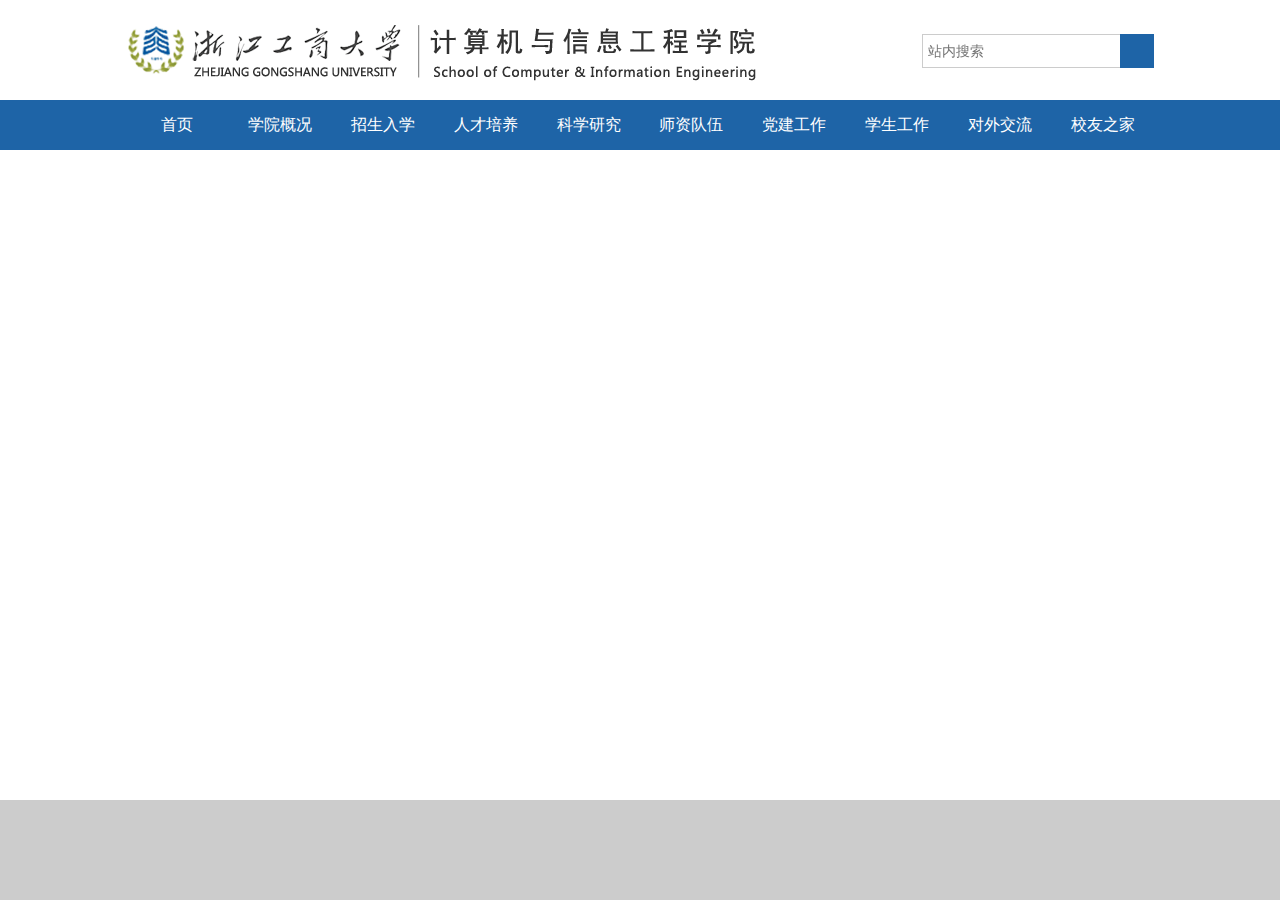
==== index.html @ 87fc8cca "first push" ====
<!DOCTYPE html>
<html lang="en">
<head>
	<meta charset="UTF-8">
	<link href="css/common.css" rel="stylesheet" />
	<link href="css/main.css" rel="stylesheet" />
	<title>主页</title>
</head>
<body>
	<div class="container">
		<div class="header">
			<div class="h-list ct">
				<div class="h-logo"><img src="img/Logo.png" /></div>
				<div class="h-search">
					<form>
						<input type="text" class="h-s-text" placeholder="站内搜索"/>
						<button class="h-s-submit"></button>
					</form>
				</div>
			</div>
		</div>
		<div class="nav">
			<div class="n-list ct">
				<ul class="n-l-wrap">
					<li class="n-l-item">
						<a href="#" class="n-li-n">首页</a>
						<div class="n-li-b"></div>
					</li>
					<li class="n-l-item">
						<a href="#" class="n-li-n">学院概况</a>
						<div class="n-li-b">
							<ul>
								<li class="n-li-b-item"><a href="#" class="n-li-n">学院简介</a></li>
								<li class="n-li-b-item"><a href="#" class="n-li-n">机构设置</a></li>
								<li class="n-li-b-item"><a href="#" class="n-li-n">杰出人才</a></li>
								<li class="n-li-b-item"><a href="#" class="n-li-n">现任领导</a></li>
								<li class="n-li-b-item"><a href="#" class="n-li-n">历史沿革</a></li>
								<li class="n-li-b-item"><a href="#" class="n-li-n">历任领导</a></li>
							</ul>
						</div>
					</li>
					<li class="n-l-item">
						<a href="#" class="n-li-n">招生入学</a>
						<div class="n-li-b">
							<ul>
								<li class="n-li-b-item"><a href="#" class="n-li-n">本科生招生</a></li>
								<li class="n-li-b-item"><a href="#" class="n-li-n">研究生招生</a></li>
								<li class="n-li-b-item"><a href="#" class="n-li-n">留学生招生</a></li>
								<li class="n-li-b-item"><a href="#" class="n-li-n">新生指南</a></li>
							</ul>
						</div>
					</li>
					<li class="n-l-item">
						<a href="#" class="n-li-n">人才培养</a>
						<div class="n-li-b">
							<ul>
								<li class="n-li-b-item"><a href="#" class="n-li-n">本科教学</a></li>
								<li class="n-li-b-item"><a href="#" class="n-li-n">研究生教学</a></li>
								<li class="n-li-b-item"><a href="#" class="n-li-n">留学生教学</a></li>
								<li class="n-li-b-item"><a href="#" class="n-li-n">实验教学中心</a></li>
							</ul>
						</div>
					</li>
					<li class="n-l-item">
						<a href="#" class="n-li-n">科学研究</a>
						<div class="n-li-b">
							<ul>
								<li class="n-li-b-item"><a href="#" class="n-li-n">科研概况</a></li>
								<li class="n-li-b-item"><a href="#" class="n-li-n">科研动态</a></li>
								<li class="n-li-b-item"><a href="#" class="n-li-n">科研团队</a></li>
								<li class="n-li-b-item"><a href="#" class="n-li-n">平台建设</a></li>
								<li class="n-li-b-item"><a href="#" class="n-li-n">学位点及导师</a></li>
							</ul>
						</div>
					</li>
					<li class="n-l-item">
						<a href="#" class="n-li-n">师资队伍</a>
						<div class="n-li-b">
							<ul>
								<li class="n-li-b-item"><a href="#" class="n-li-n">全体教师</a></li>
								<li class="n-li-b-item"><a href="#" class="n-li-n">高层次人才</a></li>
								<li class="n-li-b-item"><a href="#" class="n-li-n">特聘教授</a></li>
								<li class="n-li-b-item"><a href="#" class="n-li-n">教授名录</a></li>
								<li class="n-li-b-item"><a href="#" class="n-li-n">学术委员会</a></li>
							</ul>
						</div>
					</li>
					<li class="n-l-item">
						<a href="#" class="n-li-n">党建工作</a>
						<div class="n-li-b"></div>
					</li>
					<li class="n-l-item">
						<a href="#" class="n-li-n">学生工作</a>
						<div class="n-li-b">
							<ul>
								<li class="n-li-b-item"><a href="#" class="n-li-n">通知公示</a></li>
								<li class="n-li-b-item"><a href="#" class="n-li-n">新闻动态</a></li>
								<li class="n-li-b-item"><a href="#" class="n-li-n">社团与组织</a></li>
								<li class="n-li-b-item"><a href="#" class="n-li-n">学术科技</a></li>
								<li class="n-li-b-item"><a href="#" class="n-li-n">学子风采</a></li>
							</ul>
						</div>
					</li>
					<li class="n-l-item">
						<a href="#" class="n-li-n">对外交流</a>
						<div class="n-li-b">
							<ul>
								<li class="n-li-b-item"><a href="#" class="n-li-n">合作交流</a></li>
								<li class="n-li-b-item"><a href="#" class="n-li-n">国际合作项目</a></li>
							</ul>
						</div>
					</li>
					<li class="n-l-item">
						<a href="#" class="n-li-n">校友之家</a>
						<div class="n-li-b">
							<ul>
								<li class="n-li-b-item"><a href="#" class="n-li-n">校友活动信息</a></li>
								<li class="n-li-b-item"><a href="#" class="n-li-n">校友风采</a></li>
							</ul>
						</div>
					</li>
				</ul>
			</div>
		</div>
		<!-- START -->
		<div class="ct main">
			<!-- 这里写 -->
		</div><!-- END -->

		<div class="footer">
			<div class="f-list ct"></div>
		</div>
	</div>
</body>
</html>
---- css/common.css ----
/* reset */
html,body {width: 100%;height: 100%;margin: 0;padding: 0;}
a {text-decoration: none;}
ul {margin: 0;padding: 0;}
li {list-style: none;}
input, textarea, a {outline:none;}
body,textarea,select,input,pre{font-family:arial,microsoft yahei,helvetica,sans-serif;font-size:16px;color:#555;}
div {margin:0;padding:0}

/* header && footer */
.container {
	width: 100%;
	min-height: 100%;
	position: relative;
}
.ct {
	width: 1028px;
	margin: 0 auto;
}
.header {
	width: 100%;
	position: fixed;
	top: 0;
	left: 0;
}
.nav {
	width: 100%;
	position: fixed;
	top: 100px;
	left: 0;
	background: #1e64a7;
	color: #fff;
}
.footer {
	width: 100%;
	height: 100px;
	position: absolute;
	bottom: 0;
	background-color: #ccc;
}

/* header */
.h-list {
	height: 100px;
	position: relative;
}
.h-logo img{
	height: 70px;
	margin-top: 15px;
}
.h-search {
	width: 232px;
	display: inline-block;
	position: absolute;
	right: 0;
	top: 34px;
}
.h-s-text {
	width: 190px;
	height: 32px;
	line-height: 32px;
	font-size: 14px;
	margin: 0;
	padding: 0 5px;
	border: 1px solid #ccc;
	background: transparent;
}
.h-s-submit {
	width: 34px;
	height: 34px;
	border: none;
	background-color: #1e64a7;
	position: absolute;
	right: 0;
	top: 0px;
	*margin-top: 1px;
	cursor: pointer;
}


/* nav */
.n-l-wrap {
	width: 100%;
	display: -webkit-flex;
	display: flex;
}
.n-l-item {
	float: left;
	width: 9.9%;/*for IE9-*/
	height: 50px;
	line-height: 50px;
	text-align: center;
	-webkit-flex: 1;
	flex: 1;
	cursor: pointer;
	position: relative;
}
.n-li-n {
	display: block;
	color: #fff;
}
.n-li-n:hover {
	background: #093d6f;
}
.n-l-item:hover .n-li-b {
	display: block;
}
.n-li-b {
	position: absolute;
	left: 0;
	width: 100%;
	display: none;
}
.n-li-b-item {
	background: #1e64a7;
}

/* footer */
---- css/main.css ----
/* index css */
.main {
	height: 300px;
}
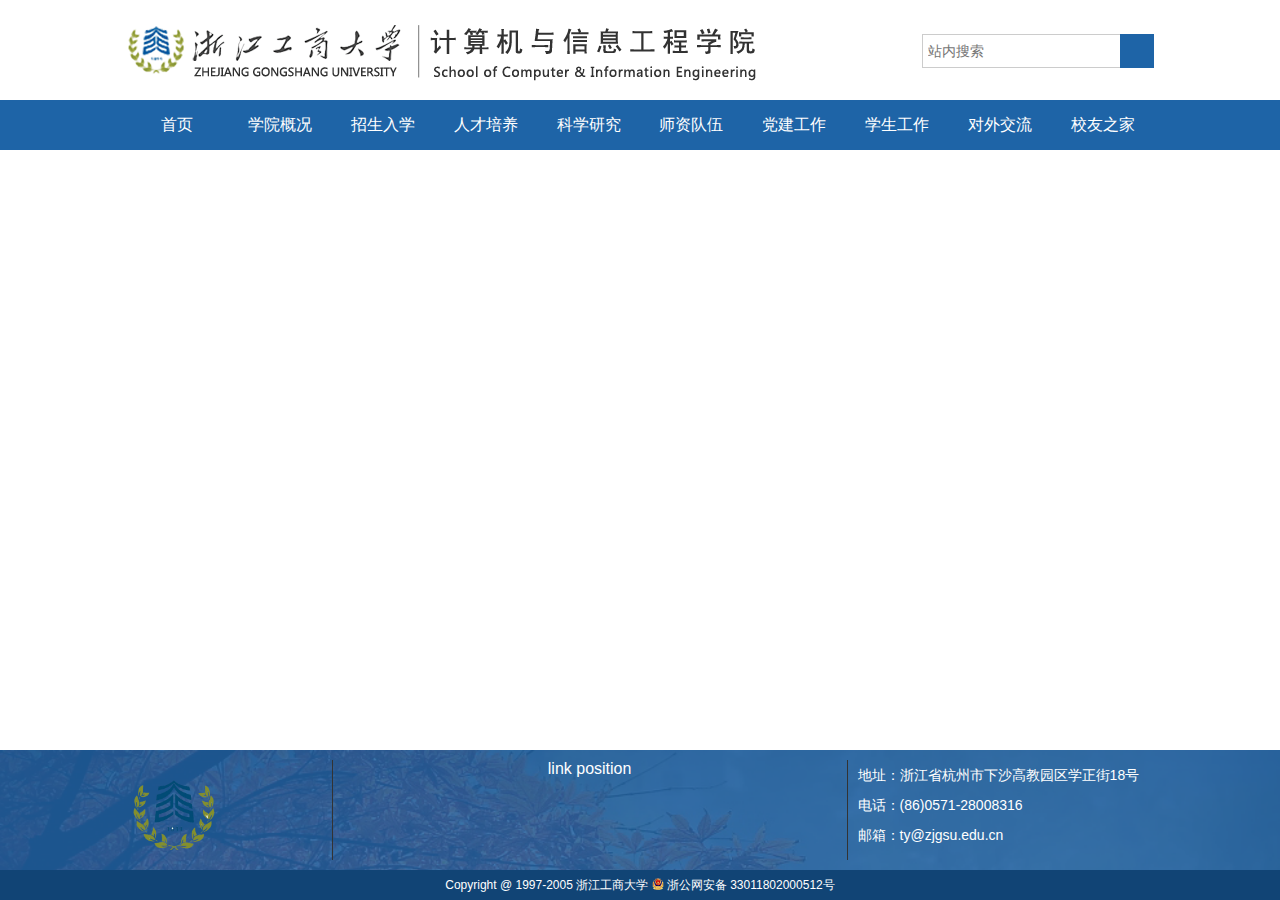
==== commit b11b977d: "page.html" ====
--- a/index.html
+++ b/index.html
@@ -128,8 +128,19 @@
 		</div><!-- END -->
 
 		<div class="footer">
-			<div class="f-list ct"></div>
+			<div class="f-list ct">
+				<div class="f-l-1"><img src="img/icons/f_logo.png" /></div>
+				<div class="f-l-2">link position</div>
+				<div class="f-l-3">
+					<p>地址：浙江省杭州市下沙高教园区学正街18号</p>
+					<p>电话：(86)0571-28008316</p>
+					<p>邮箱：ty@zjgsu.edu.cn</p>
+				</div>
+			</div>
+			<div class="f-banner">
+				<span>Copyright @ 1997-2005 浙江工商大学 <img src="img/icons/c.png"/> 浙公网安备 33011802000512号</span>
+			</div>
 		</div>
 	</div>
 </body>
-</html>+</html>
--- a/css/common.css
+++ b/css/common.css
@@ -20,12 +20,15 @@
 .header {
 	width: 100%;
 	position: fixed;
+	z-index: 99;
 	top: 0;
 	left: 0;
+	background-color: #fff;
 }
 .nav {
 	width: 100%;
 	position: fixed;
+	z-index: 99;
 	top: 100px;
 	left: 0;
 	background: #1e64a7;
@@ -33,10 +36,16 @@
 }
 .footer {
 	width: 100%;
-	height: 100px;
+	height: 150px;
 	position: absolute;
 	bottom: 0;
-	background-color: #ccc;
+	background-repeat: no-repeat;
+	background-size: cover;
+	background-color: #1e64a7;
+	color: #fff;
+}
+:root .footer {
+	background-image: url(../img/f_bg.png);
 }
 
 /* header */
@@ -116,7 +125,52 @@
 }
 
 /* footer */
+.f-banner {
+	width: 100%;
+	line-height: 30px;
+	position: absolute;
+	bottom: 0;
+	background: #114475;
+	text-align: center;
+	font-size: 12px;
+}
+.f-banner img {
+	height: 12px;
+	vertical-align: text-top;
+}
+.f-list {
+	height: 100px;
+	padding: 10px 0;
+}
+.f-l-1 {
+	width: 20%;
+	height: 100%;
+	float: left;
+	// text-align: center;
+	border-right: 1px solid #333;
+}
+.f-l-1 img{
+	height: 100px;
+}
+.f-l-2 {
+	width: 50%;
+	height: 100%;
+	float: left;
+	text-align: center;
+	border-right: 1px solid #333;
+}
+.f-l-3 {
+	height: 100%;
+	overflow: auto;
+	text-align: left;
+	padding: 0 10px;
+}
+.f-l-3 p {
+	margin: 0;
+	padding: 0;
+	font-size: 14px;
+	line-height: 30px;
+}
 
 
 
-
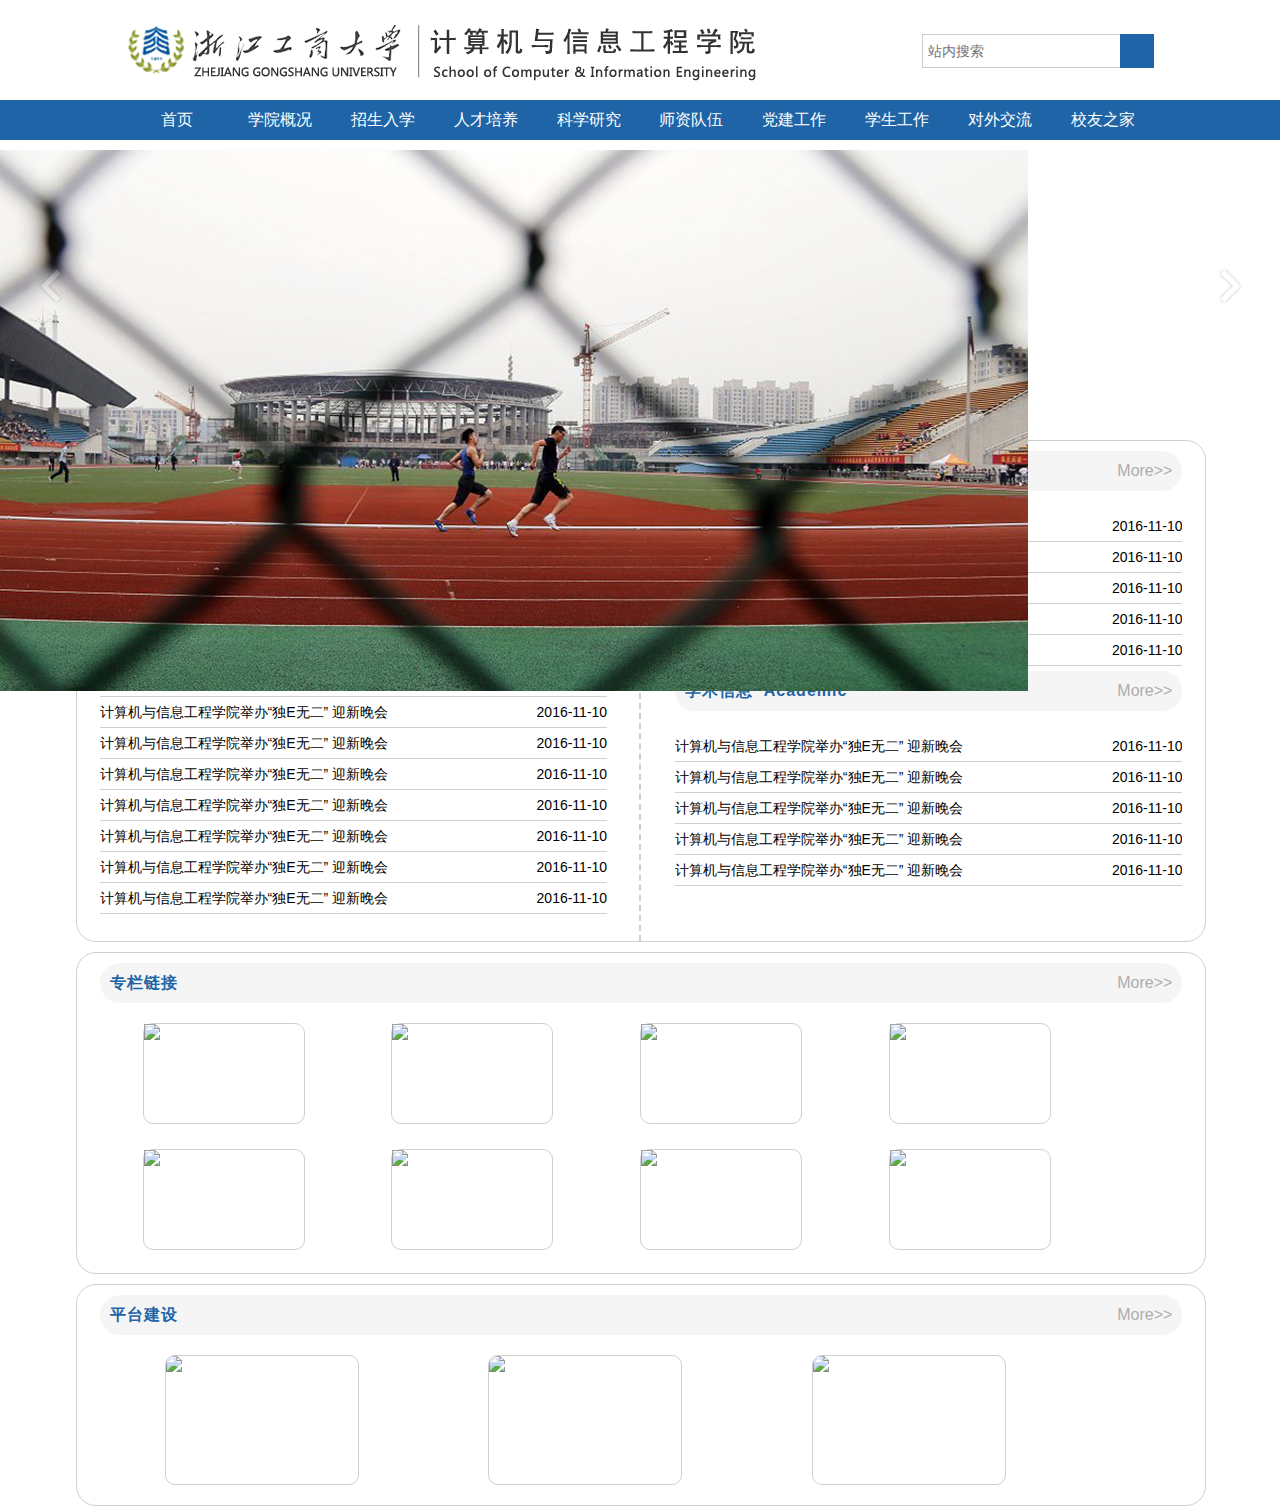
==== commit 84a5cda3: "jiangting the first push" ====
--- a/index.html
+++ b/index.html
@@ -2,12 +2,23 @@
 <html lang="en">
 <head>
 	<meta charset="UTF-8">
+	<title>浙江工商大学计算机与信息工程学院</title>
 	<link href="css/common.css" rel="stylesheet" />
 	<link href="css/main.css" rel="stylesheet" />
-	<title>主页</title>
+
+	<!--焦点图-->
+	<meta http-equiv="X-UA-Compatible" content="IE=edge,chrome=1">
+	<meta name="viewport" content="width=device-width, initial-scale=1.0">
+	<title>jQuery自动轮播旋转木马插件</title>
+	<link type="text/css" rel="stylesheet" href="css/carousel.css">
+	<!--[if IE]>
+	<script src="http://libs.baidu.com/html5shiv/3.7/html5shiv.min.js"></script>
+	<![endif]-->
 </head>
+
 <body>
 	<div class="container">
+		<!--header开始-->
 		<div class="header">
 			<div class="h-list ct">
 				<div class="h-logo"><img src="img/Logo.png" /></div>
@@ -19,6 +30,9 @@
 				</div>
 			</div>
 		</div>
+		<!--header结束-->
+
+		<!--nav开始-->
 		<div class="nav">
 			<div class="n-list ct">
 				<ul class="n-l-wrap">
@@ -122,25 +136,163 @@
 				</ul>
 			</div>
 		</div>
-		<!-- START -->
-		<div class="ct main">
-			<!-- 这里写 -->
-		</div><!-- END -->
-
-		<div class="footer">
-			<div class="f-list ct">
-				<div class="f-l-1"><img src="img/icons/f_logo.png" /></div>
-				<div class="f-l-2">link position</div>
-				<div class="f-l-3">
-					<p>地址：浙江省杭州市下沙高教园区学正街18号</p>
-					<p>电话：(86)0571-28008316</p>
-					<p>邮箱：ty@zjgsu.edu.cn</p>
-				</div>
-			</div>
-			<div class="f-banner">
-				<span>Copyright @ 1997-2005 浙江工商大学 <img src="img/icons/c.png"/> 浙公网安备 33011802000512号</span>
-			</div>
+		<!--nav结束-->
+
+       <!--焦点图开始-->
+		<article class="jq22-container">
+			<div class = "caroursel poster-main" data-setting = '{
+	        "width":1328,
+	        "height":450,
+	        "posterWidth":928,
+	        "posterHeight":450,
+	        "scale":0.8,
+	        "dealy":"2000",
+	        "algin":"middle"
+	    }'>
+				<ul class = "poster-list">
+					<li class = "poster-item"><img src="img/psb11.jpg" width = "100%" height="100%"></li>
+					<li class = "poster-item"><img src="img/psb22.jpg" width = "100%" height="100%"></li>
+					<li class = "poster-item"><img src="img/psb33.jpg" width = "100%" height="100%"></li>
+				</ul>
+				<div class = "poster-btn poster-prev-btn"></div>
+				<div class = "poster-btn poster-next-btn"></div>
+			</div>
+		</article>
+		<script src="http://www.jq22.com/jquery/1.11.1/jquery.min.js"></script>
+		<script src="js/jquery.carousel.js"></script>
+		<script>
+			Caroursel.init($('.caroursel'))
+		</script>
+		<!--焦点图结束-->
+
+		<!--main开始-->
+		<div class="main">
+			<!--main-content开始-->
+            <div class="main-content">
+				<div class="main-content-left">
+					<!--新闻中心news开始-->
+					<div class="news">
+						<div class="title">
+							<div class="title-left">新闻中心&nbsp;&nbsp;News</div>
+							<span class="title-right"><a href="#">More&gt;&gt;</a></span>
+						</div>
+						<ul class="main-content-item">
+							<li><a href="#" title="计算机与信息工程学院举办“独E无二” 迎新晚会">计算机与信息工程学院举办“独E无二” 迎新晚会<span>2016-11-10</span></a></li>
+							<li><a href="#" title="计算机与信息工程学院举办“独E无二” 迎新晚会">计算机与信息工程学院举办“独E无二” 迎新晚会<span>2016-11-10</span></a></li>
+							<li><a href="#" title="计算机与信息工程学院举办“独E无二” 迎新晚会">计算机与信息工程学院举办“独E无二” 迎新晚会<span>2016-11-10</span></a></li>
+							<li><a href="#" title="计算机与信息工程学院举办“独E无二” 迎新晚会">计算机与信息工程学院举办“独E无二” 迎新晚会<span>2016-11-10</span></a></li>
+							<li><a href="#" title="计算机与信息工程学院举办“独E无二” 迎新晚会">计算机与信息工程学院举办“独E无二” 迎新晚会<span>2016-11-10</span></a></li>
+							<li><a href="#" title="计算机与信息工程学院举办“独E无二” 迎新晚会">计算机与信息工程学院举办“独E无二” 迎新晚会<span>2016-11-10</span></a></li>
+							<li><a href="#" title="计算机与信息工程学院举办“独E无二” 迎新晚会">计算机与信息工程学院举办“独E无二” 迎新晚会<span>2016-11-10</span></a></li>
+							<li><a href="#" title="计算机与信息工程学院举办“独E无二” 迎新晚会">计算机与信息工程学院举办“独E无二” 迎新晚会<span>2016-11-10</span></a></li>
+							<li><a href="#" title="计算机与信息工程学院举办“独E无二” 迎新晚会">计算机与信息工程学院举办“独E无二” 迎新晚会<span>2016-11-10</span></a></li>
+							<li><a href="#" title="计算机与信息工程学院举办“独E无二” 迎新晚会">计算机与信息工程学院举办“独E无二” 迎新晚会<span>2016-11-10</span></a></li>
+							<li><a href="#" title="计算机与信息工程学院举办“独E无二” 迎新晚会">计算机与信息工程学院举办“独E无二” 迎新晚会<span>2016-11-10</span></a></li>
+							<li><a href="#" title="计算机与信息工程学院举办“独E无二” 迎新晚会">计算机与信息工程学院举办“独E无二” 迎新晚会<span>2016-11-10</span></a></li>
+							<li><a href="#" title="计算机与信息工程学院举办“独E无二” 迎新晚会">计算机与信息工程学院举办“独E无二” 迎新晚会<span>2016-11-10</span></a></li>
+							<li><a href="#" title="计算机与信息工程学院举办“独E无二” 迎新晚会">计算机与信息工程学院举办“独E无二” 迎新晚会<span>2016-11-10</span></a></li>
+			            </ul>
+					</div>
+					<!--新闻中心news结束-->
+				</div>
+				<div class="main-content-right">
+					<!--通知公告notice开始-->
+					<div class="notice">
+						<div class="title">
+							<div class="title-left">通知公告&nbsp;&nbsp;Notice</div>
+							<span class="title-right"><a href="#">More&gt;&gt;</a></span>
+						</div>
+						<ul class="main-content-item">
+							<li><a href="#" title="计算机与信息工程学院举办“独E无二” 迎新晚会">计算机与信息工程学院举办“独E无二” 迎新晚会<span>2016-11-10</span></a></li>
+							<li><a href="#" title="计算机与信息工程学院举办“独E无二” 迎新晚会">计算机与信息工程学院举办“独E无二” 迎新晚会<span>2016-11-10</span></a></li>
+							<li><a href="#" title="计算机与信息工程学院举办“独E无二” 迎新晚会">计算机与信息工程学院举办“独E无二” 迎新晚会<span>2016-11-10</span></a></li>
+							<li><a href="#" title="计算机与信息工程学院举办“独E无二” 迎新晚会">计算机与信息工程学院举办“独E无二” 迎新晚会<span>2016-11-10</span></a></li>
+							<li><a href="#" title="计算机与信息工程学院举办“独E无二” 迎新晚会">计算机与信息工程学院举办“独E无二” 迎新晚会<span>2016-11-10</span></a></li>
+							<li><a href="#" title="计算机与信息工程学院举办“独E无二” 迎新晚会">计算机与信息工程学院举办“独E无二” 迎新晚会<span>2016-11-10</span></a></li>
+							<li><a href="#" title="计算机与信息工程学院举办“独E无二” 迎新晚会">计算机与信息工程学院举办“独E无二” 迎新晚会<span>2016-11-10</span></a></li>
+							<li><a href="#" title="计算机与信息工程学院举办“独E无二” 迎新晚会">计算机与信息工程学院举办“独E无二” 迎新晚会<span>2016-11-10</span></a></li>
+							<li><a href="#" title="计算机与信息工程学院举办“独E无二” 迎新晚会">计算机与信息工程学院举办“独E无二” 迎新晚会<span>2016-11-10</span></a></li>
+						</ul>
+					</div>
+					<!--通知公告notice结束-->
+					<!--学术信息academic开始-->
+					<div class="academic">
+						<div class="title">
+							<div class="title-left">学术信息&nbsp;&nbsp;Academic</div>
+							<span class="title-right"><a href="#">More&gt;&gt;</a></span>
+						</div>
+						<ul class="main-content-item">
+							<li><a href="#" title="计算机与信息工程学院举办“独E无二” 迎新晚会">计算机与信息工程学院举办“独E无二” 迎新晚会<span>2016-11-10</span></a></li>
+							<li><a href="#" title="计算机与信息工程学院举办“独E无二” 迎新晚会">计算机与信息工程学院举办“独E无二” 迎新晚会<span>2016-11-10</span></a></li>
+							<li><a href="#" title="计算机与信息工程学院举办“独E无二” 迎新晚会">计算机与信息工程学院举办“独E无二” 迎新晚会<span>2016-11-10</span></a></li>
+							<li><a href="#" title="计算机与信息工程学院举办“独E无二” 迎新晚会">计算机与信息工程学院举办“独E无二” 迎新晚会<span>2016-11-10</span></a></li>
+							<li><a href="#" title="计算机与信息工程学院举办“独E无二” 迎新晚会">计算机与信息工程学院举办“独E无二” 迎新晚会<span>2016-11-10</span></a></li>
+							<li><a href="#" title="计算机与信息工程学院举办“独E无二” 迎新晚会">计算机与信息工程学院举办“独E无二” 迎新晚会<span>2016-11-10</span></a></li>
+							<li><a href="#" title="计算机与信息工程学院举办“独E无二” 迎新晚会">计算机与信息工程学院举办“独E无二” 迎新晚会<span>2016-11-10</span></a></li>
+							<li><a href="#" title="计算机与信息工程学院举办“独E无二” 迎新晚会">计算机与信息工程学院举办“独E无二” 迎新晚会<span>2016-11-10</span></a></li>
+						    <li><a href="#" title="计算机与信息工程学院举办“独E无二” 迎新晚会">计算机与信息工程学院举办“独E无二” 迎新晚会<span>2016-11-10</span></a></li>
+						</ul>
+					</div>
+					<!--学术信息academic结束-->
+				</div>
+			</div>
+			<!--main-content结束-->
+			<!--专栏链接main-link开始-->
+			<div class="main-link">
+				<div class="title">
+					<div class="title-left">专栏链接</div>
+					<span class="title-right"><a href="#">More&gt;&gt;</a></span>
+				</div>
+				<div class="main-link-item1">
+				    <div class="main-link-item">
+					<img src="#">
+				    </div>
+			  	    <div class="main-link-item">
+					<img src="#">
+				    </div>
+				    <div class="main-link-item">
+					<img src="#">
+				    </div>
+				    <div class="main-link-item">
+					<img src="#">
+				    </div>
+				</div>
+				<div class="main-link-item">
+					<img src="#">
+				</div>
+				<div class="main-link-item">
+					<img src="#">
+				</div>
+				<div class="main-link-item">
+					<img src="#">
+				</div>
+				<div class="main-link-item">
+					<img src="#">
+				</div>
+			</div>
+			<!--专栏链接main-link结束-->
+			<!--平台建设main-topics开始-->
+			<div class="main-topics">
+				<div class="title">
+					<div class="title-left">平台建设</div>
+					<span class="title-right"><a href="#">More&gt;&gt;</a></span>
+				</div>
+				<div class="main-topics-item1">
+					<div class="main-topics-item">
+						<img src="#">
+					</div>
+					<div class="main-topics-item">
+						<img src="#">
+					</div>
+					<div class="main-topics-item">
+						<img src="#">
+					</div>
+				</div>
+			</div>
+			<!--平台建设main-topics结束-->
 		</div>
+		<!--main结束-->
 	</div>
+	<!--container结束-->
 </body>
-</html>
+</html>--- a/css/common.css
+++ b/css/common.css
@@ -20,15 +20,16 @@
 .header {
 	width: 100%;
 	position: fixed;
-	z-index: 99;
+	z-index: 99999;
 	top: 0;
 	left: 0;
 	background-color: #fff;
+
 }
 .nav {
 	width: 100%;
 	position: fixed;
-	z-index: 99;
+	z-index: 99999;
 	top: 100px;
 	left: 0;
 	background: #1e64a7;
@@ -36,16 +37,10 @@
 }
 .footer {
 	width: 100%;
-	height: 150px;
+	height: 100px;
 	position: absolute;
 	bottom: 0;
-	background-repeat: no-repeat;
-	background-size: cover;
-	background-color: #1e64a7;
-	color: #fff;
-}
-:root .footer {
-	background-image: url(../img/f_bg.png);
+	background-color: #ccc;
 }
 
 /* header */
@@ -96,8 +91,8 @@
 .n-l-item {
 	float: left;
 	width: 9.9%;/*for IE9-*/
-	height: 50px;
-	line-height: 50px;
+	height: 40px;
+	line-height: 40px;
 	text-align: center;
 	-webkit-flex: 1;
 	flex: 1;
@@ -125,52 +120,7 @@
 }
 
 /* footer */
-.f-banner {
-	width: 100%;
-	line-height: 30px;
-	position: absolute;
-	bottom: 0;
-	background: #114475;
-	text-align: center;
-	font-size: 12px;
-}
-.f-banner img {
-	height: 12px;
-	vertical-align: text-top;
-}
-.f-list {
-	height: 100px;
-	padding: 10px 0;
-}
-.f-l-1 {
-	width: 20%;
-	height: 100%;
-	float: left;
-	// text-align: center;
-	border-right: 1px solid #333;
-}
-.f-l-1 img{
-	height: 100px;
-}
-.f-l-2 {
-	width: 50%;
-	height: 100%;
-	float: left;
-	text-align: center;
-	border-right: 1px solid #333;
-}
-.f-l-3 {
-	height: 100%;
-	overflow: auto;
-	text-align: left;
-	padding: 0 10px;
-}
-.f-l-3 p {
-	margin: 0;
-	padding: 0;
-	font-size: 14px;
-	line-height: 30px;
-}
 
 
 
+
--- a/css/main.css
+++ b/css/main.css
@@ -1,4 +1,191 @@
-/* index css */
+/* index页 css */
 .main {
-	height: 300px;
-}+	width:1128px;
+	margin-left:auto;
+	margin-right:auto;
+}
+
+/* 焦点图carousel */
+.caroursel{
+	margin:150px auto 20px auto;
+}
+.poster-main{
+	position: relative;
+	width: 100%;
+	height: 270px;
+}
+.poster-main a,.poster-main img{
+	display:block;
+}
+.poster-main .poster-list{
+	width: 100%;
+	height: 270px
+}
+.poster-main .poster-list .poster-item{
+	position: absolute;
+	left: 0px;
+	top: 0px
+}
+.poster-main .poster-btn{
+	position: absolute;
+	height: 100%;
+	width:100px;
+	top: 0px;
+	z-index: 10;
+	opacity: 0.3;
+}
+.poster-main .poster-prev-btn{
+	left: 0px;
+	background: url("../img/btn_l.png") no-repeat center center;
+}
+.poster-main .poster-next-btn{
+	right: 0px;
+	background: url("../img/btn_r.png") no-repeat center center;
+}
+
+
+/* 公用的title */
+.title{
+	height:40px;
+	background-color: #F5F5F5;
+	border-radius: 30px;
+}
+.title-left{
+	float:left;
+	line-height:40px;
+	padding-left:10px;
+	color:#1E64A7;
+	font-weight:bold;
+	letter-spacing: 1px;
+}
+.title-right{
+	float:right;
+	line-height:40px;
+	padding-right:10px;
+	color:#ADADAD;
+}
+
+.title-right a:link,.title-right a:visited{
+	color:#ADADAD;
+}
+.title-right a:hover,.title-right a:active{
+	color:#1E64A7;
+}
+/* main-content */
+.main-content{
+	width:100%;
+	height:500px;
+	border:1px solid #CFCFCF;
+	border-radius: 20px;
+	margin:0 auto;
+}
+.main-content-left{
+	float:left;
+    width:45%;
+	padding:10px 2%;
+}
+.main-content-right{
+	float:right;
+	width:45%;
+	height:480px;
+	padding:10px 2% 10px 3%;
+	border-left:2px dashed #CFCFCF;
+}
+.news{
+	height:450px;
+}
+.notice{
+	height:220px;
+}
+.academic{
+	height:220px;
+}
+.main-content-item{
+	padding-top:20px;
+	overflow:hidden;
+}
+.news .main-content-item{
+	height:410px;
+}
+.notice .main-content-item{
+	height:160px;
+	overflow: hidden;
+}
+.academic .main-content-item{
+	height:160px;
+	overflow: hidden;
+}
+.main-content-item li{
+	overflow: hidden;
+	width:100%;
+	height: 30px;
+	border-bottom:1px solid #CFCFCF;
+	font-size:14px;
+}
+.main-content-item a{
+	display: inline-block;
+	float:left;
+	width:100%;
+	line-height:30px;
+}
+.main-content-item a:link,.main-content-item a:visited{
+	color:#000;
+}
+.main-content-item a:hover,.main-content-item a:active{
+	color:#BEBEBE;
+}
+.main-content-item span{
+	display: inline-block;
+	clear:both;
+	float:right;
+	line-height:30px;
+}
+
+/* 校内链接main-link */
+.main-link{
+	float:left;
+	width:96%;
+	height:300px;
+	margin:10px auto;
+	padding:10px 2%;
+	border:1px solid #CFCFCF;
+	border-radius: 20px;
+}
+.main-link-item1{
+	width:100%;
+	overflow: hidden;
+}
+.main-link-item{
+	float:left;
+	border:1px solid #CFCFCF;
+	border-radius: 10px;
+	width:10em;
+	height:6.18em;
+    margin:20px 4% 5px 4%;
+}
+
+
+/* 校内链接main-topics */
+.main-topics{
+	float:left;
+	width:96%;
+	height:200px;
+	margin:0px auto 20px auto;
+	padding:10px 2%;
+	border:1px solid #CFCFCF;
+	border-radius: 20px;
+}
+.main-topics-item1{
+	width:100%;
+	overflow:hidden;
+}
+.main-topics-item{
+	float:left;
+	border:1px solid #CFCFCF;
+	border-radius: 10px;
+	width:12em;
+	height:8em;
+	margin:20px 6% 0px 6%;
+	overflow: hidden;
+}
+
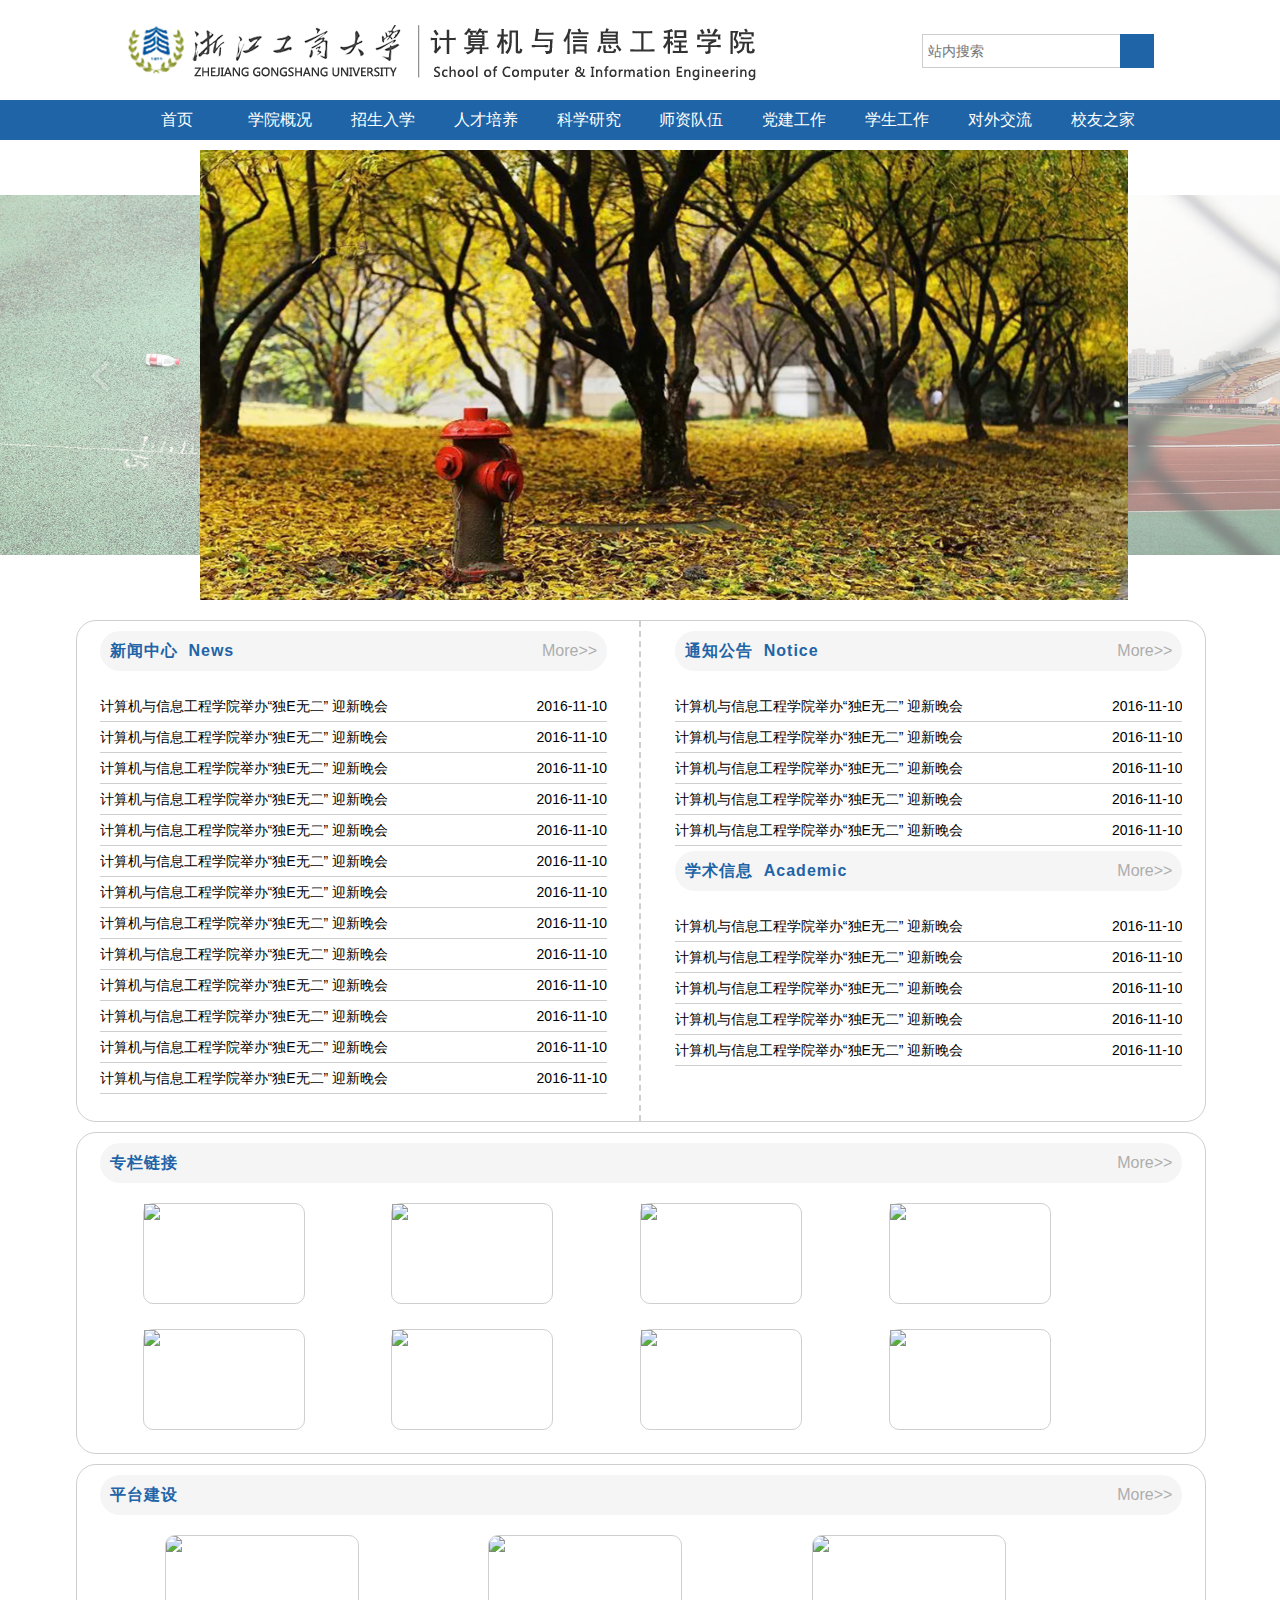
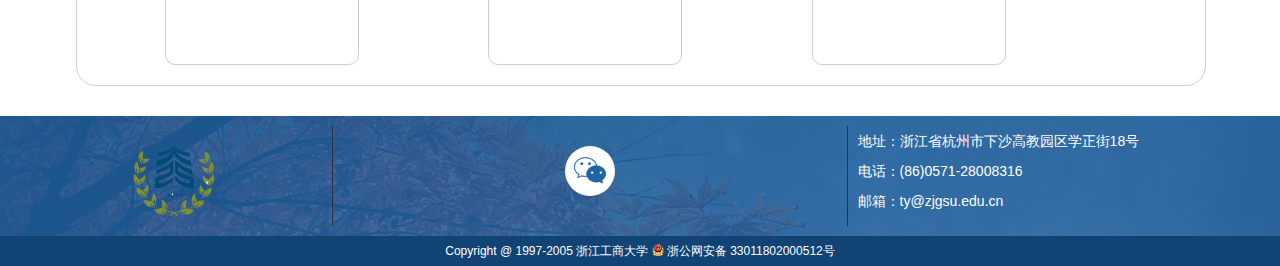
==== commit 86b95843: "add footer" ====
--- a/index.html
+++ b/index.html
@@ -10,9 +10,9 @@
 	<meta http-equiv="X-UA-Compatible" content="IE=edge,chrome=1">
 	<meta name="viewport" content="width=device-width, initial-scale=1.0">
 	<title>jQuery自动轮播旋转木马插件</title>
-	<link type="text/css" rel="stylesheet" href="css/carousel.css">
+	<!-- <link type="text/css" rel="stylesheet" href="css/carousel.css"> -->
 	<!--[if IE]>
-	<script src="http://libs.baidu.com/html5shiv/3.7/html5shiv.min.js"></script>
+	<script src="js/html5shiv.min.js"></script>
 	<![endif]-->
 </head>
 
@@ -138,160 +138,185 @@
 		</div>
 		<!--nav结束-->
 
-       <!--焦点图开始-->
-		<article class="jq22-container">
-			<div class = "caroursel poster-main" data-setting = '{
-	        "width":1328,
-	        "height":450,
-	        "posterWidth":928,
-	        "posterHeight":450,
-	        "scale":0.8,
-	        "dealy":"2000",
-	        "algin":"middle"
-	    }'>
-				<ul class = "poster-list">
-					<li class = "poster-item"><img src="img/psb11.jpg" width = "100%" height="100%"></li>
-					<li class = "poster-item"><img src="img/psb22.jpg" width = "100%" height="100%"></li>
-					<li class = "poster-item"><img src="img/psb33.jpg" width = "100%" height="100%"></li>
-				</ul>
-				<div class = "poster-btn poster-prev-btn"></div>
-				<div class = "poster-btn poster-next-btn"></div>
-			</div>
-		</article>
-		<script src="http://www.jq22.com/jquery/1.11.1/jquery.min.js"></script>
-		<script src="js/jquery.carousel.js"></script>
-		<script>
-			Caroursel.init($('.caroursel'))
-		</script>
-		<!--焦点图结束-->
-
-		<!--main开始-->
-		<div class="main">
-			<!--main-content开始-->
-            <div class="main-content">
-				<div class="main-content-left">
-					<!--新闻中心news开始-->
-					<div class="news">
-						<div class="title">
-							<div class="title-left">新闻中心&nbsp;&nbsp;News</div>
-							<span class="title-right"><a href="#">More&gt;&gt;</a></span>
-						</div>
-						<ul class="main-content-item">
-							<li><a href="#" title="计算机与信息工程学院举办“独E无二” 迎新晚会">计算机与信息工程学院举办“独E无二” 迎新晚会<span>2016-11-10</span></a></li>
-							<li><a href="#" title="计算机与信息工程学院举办“独E无二” 迎新晚会">计算机与信息工程学院举办“独E无二” 迎新晚会<span>2016-11-10</span></a></li>
-							<li><a href="#" title="计算机与信息工程学院举办“独E无二” 迎新晚会">计算机与信息工程学院举办“独E无二” 迎新晚会<span>2016-11-10</span></a></li>
-							<li><a href="#" title="计算机与信息工程学院举办“独E无二” 迎新晚会">计算机与信息工程学院举办“独E无二” 迎新晚会<span>2016-11-10</span></a></li>
-							<li><a href="#" title="计算机与信息工程学院举办“独E无二” 迎新晚会">计算机与信息工程学院举办“独E无二” 迎新晚会<span>2016-11-10</span></a></li>
-							<li><a href="#" title="计算机与信息工程学院举办“独E无二” 迎新晚会">计算机与信息工程学院举办“独E无二” 迎新晚会<span>2016-11-10</span></a></li>
-							<li><a href="#" title="计算机与信息工程学院举办“独E无二” 迎新晚会">计算机与信息工程学院举办“独E无二” 迎新晚会<span>2016-11-10</span></a></li>
-							<li><a href="#" title="计算机与信息工程学院举办“独E无二” 迎新晚会">计算机与信息工程学院举办“独E无二” 迎新晚会<span>2016-11-10</span></a></li>
-							<li><a href="#" title="计算机与信息工程学院举办“独E无二” 迎新晚会">计算机与信息工程学院举办“独E无二” 迎新晚会<span>2016-11-10</span></a></li>
-							<li><a href="#" title="计算机与信息工程学院举办“独E无二” 迎新晚会">计算机与信息工程学院举办“独E无二” 迎新晚会<span>2016-11-10</span></a></li>
-							<li><a href="#" title="计算机与信息工程学院举办“独E无二” 迎新晚会">计算机与信息工程学院举办“独E无二” 迎新晚会<span>2016-11-10</span></a></li>
-							<li><a href="#" title="计算机与信息工程学院举办“独E无二” 迎新晚会">计算机与信息工程学院举办“独E无二” 迎新晚会<span>2016-11-10</span></a></li>
-							<li><a href="#" title="计算机与信息工程学院举办“独E无二” 迎新晚会">计算机与信息工程学院举办“独E无二” 迎新晚会<span>2016-11-10</span></a></li>
-							<li><a href="#" title="计算机与信息工程学院举办“独E无二” 迎新晚会">计算机与信息工程学院举办“独E无二” 迎新晚会<span>2016-11-10</span></a></li>
-			            </ul>
-					</div>
-					<!--新闻中心news结束-->
-				</div>
-				<div class="main-content-right">
-					<!--通知公告notice开始-->
-					<div class="notice">
-						<div class="title">
-							<div class="title-left">通知公告&nbsp;&nbsp;Notice</div>
-							<span class="title-right"><a href="#">More&gt;&gt;</a></span>
-						</div>
-						<ul class="main-content-item">
-							<li><a href="#" title="计算机与信息工程学院举办“独E无二” 迎新晚会">计算机与信息工程学院举办“独E无二” 迎新晚会<span>2016-11-10</span></a></li>
-							<li><a href="#" title="计算机与信息工程学院举办“独E无二” 迎新晚会">计算机与信息工程学院举办“独E无二” 迎新晚会<span>2016-11-10</span></a></li>
-							<li><a href="#" title="计算机与信息工程学院举办“独E无二” 迎新晚会">计算机与信息工程学院举办“独E无二” 迎新晚会<span>2016-11-10</span></a></li>
-							<li><a href="#" title="计算机与信息工程学院举办“独E无二” 迎新晚会">计算机与信息工程学院举办“独E无二” 迎新晚会<span>2016-11-10</span></a></li>
-							<li><a href="#" title="计算机与信息工程学院举办“独E无二” 迎新晚会">计算机与信息工程学院举办“独E无二” 迎新晚会<span>2016-11-10</span></a></li>
-							<li><a href="#" title="计算机与信息工程学院举办“独E无二” 迎新晚会">计算机与信息工程学院举办“独E无二” 迎新晚会<span>2016-11-10</span></a></li>
-							<li><a href="#" title="计算机与信息工程学院举办“独E无二” 迎新晚会">计算机与信息工程学院举办“独E无二” 迎新晚会<span>2016-11-10</span></a></li>
-							<li><a href="#" title="计算机与信息工程学院举办“独E无二” 迎新晚会">计算机与信息工程学院举办“独E无二” 迎新晚会<span>2016-11-10</span></a></li>
-							<li><a href="#" title="计算机与信息工程学院举办“独E无二” 迎新晚会">计算机与信息工程学院举办“独E无二” 迎新晚会<span>2016-11-10</span></a></li>
-						</ul>
-					</div>
-					<!--通知公告notice结束-->
-					<!--学术信息academic开始-->
-					<div class="academic">
-						<div class="title">
-							<div class="title-left">学术信息&nbsp;&nbsp;Academic</div>
-							<span class="title-right"><a href="#">More&gt;&gt;</a></span>
-						</div>
-						<ul class="main-content-item">
-							<li><a href="#" title="计算机与信息工程学院举办“独E无二” 迎新晚会">计算机与信息工程学院举办“独E无二” 迎新晚会<span>2016-11-10</span></a></li>
-							<li><a href="#" title="计算机与信息工程学院举办“独E无二” 迎新晚会">计算机与信息工程学院举办“独E无二” 迎新晚会<span>2016-11-10</span></a></li>
-							<li><a href="#" title="计算机与信息工程学院举办“独E无二” 迎新晚会">计算机与信息工程学院举办“独E无二” 迎新晚会<span>2016-11-10</span></a></li>
-							<li><a href="#" title="计算机与信息工程学院举办“独E无二” 迎新晚会">计算机与信息工程学院举办“独E无二” 迎新晚会<span>2016-11-10</span></a></li>
-							<li><a href="#" title="计算机与信息工程学院举办“独E无二” 迎新晚会">计算机与信息工程学院举办“独E无二” 迎新晚会<span>2016-11-10</span></a></li>
-							<li><a href="#" title="计算机与信息工程学院举办“独E无二” 迎新晚会">计算机与信息工程学院举办“独E无二” 迎新晚会<span>2016-11-10</span></a></li>
-							<li><a href="#" title="计算机与信息工程学院举办“独E无二” 迎新晚会">计算机与信息工程学院举办“独E无二” 迎新晚会<span>2016-11-10</span></a></li>
-							<li><a href="#" title="计算机与信息工程学院举办“独E无二” 迎新晚会">计算机与信息工程学院举办“独E无二” 迎新晚会<span>2016-11-10</span></a></li>
-						    <li><a href="#" title="计算机与信息工程学院举办“独E无二” 迎新晚会">计算机与信息工程学院举办“独E无二” 迎新晚会<span>2016-11-10</span></a></li>
-						</ul>
-					</div>
-					<!--学术信息academic结束-->
-				</div>
-			</div>
-			<!--main-content结束-->
-			<!--专栏链接main-link开始-->
-			<div class="main-link">
-				<div class="title">
-					<div class="title-left">专栏链接</div>
-					<span class="title-right"><a href="#">More&gt;&gt;</a></span>
-				</div>
-				<div class="main-link-item1">
-				    <div class="main-link-item">
-					<img src="#">
-				    </div>
-			  	    <div class="main-link-item">
-					<img src="#">
-				    </div>
-				    <div class="main-link-item">
-					<img src="#">
-				    </div>
-				    <div class="main-link-item">
-					<img src="#">
-				    </div>
-				</div>
-				<div class="main-link-item">
-					<img src="#">
-				</div>
-				<div class="main-link-item">
-					<img src="#">
-				</div>
-				<div class="main-link-item">
-					<img src="#">
-				</div>
-				<div class="main-link-item">
-					<img src="#">
-				</div>
-			</div>
-			<!--专栏链接main-link结束-->
-			<!--平台建设main-topics开始-->
-			<div class="main-topics">
-				<div class="title">
-					<div class="title-left">平台建设</div>
-					<span class="title-right"><a href="#">More&gt;&gt;</a></span>
-				</div>
-				<div class="main-topics-item1">
-					<div class="main-topics-item">
-						<img src="#">
-					</div>
-					<div class="main-topics-item">
-						<img src="#">
-					</div>
-					<div class="main-topics-item">
-						<img src="#">
-					</div>
-				</div>
-			</div>
-			<!--平台建设main-topics结束-->
+		<!-- START -->
+		<div class="content">
+	       <!--焦点图开始-->
+			<article class="jq22-container">
+				<div class = "caroursel poster-main" data-setting = '{
+			        "width":1328,
+			        "height":450,
+			        "posterWidth":928,
+			        "posterHeight":450,
+			        "scale":0.8,
+			        "dealy":"2000",
+			        "algin":"middle"
+			    }'>
+					<ul class = "poster-list">
+						<li class = "poster-item"><img src="img/psb11.jpg" width = "100%" height="100%"></li>
+						<li class = "poster-item"><img src="img/psb22.jpg" width = "100%" height="100%"></li>
+						<li class = "poster-item"><img src="img/psb33.jpg" width = "100%" height="100%"></li>
+					</ul>
+					<div class = "poster-btn poster-prev-btn"></div>
+					<div class = "poster-btn poster-next-btn"></div>
+				</div>
+			</article>
+			<script src="js/jquery.min.js"></script>
+			<script src="js/jquery.carousel.js"></script>
+			<script>
+				Caroursel.init($('.caroursel'))
+			</script>
+			<!--焦点图结束-->
+
+			<!--main开始-->
+			<div class="main">
+				<!--main-content开始-->
+	            <div class="main-content">
+					<div class="main-content-left">
+						<!--新闻中心news开始-->
+						<div class="news">
+							<div class="title">
+								<div class="title-left">新闻中心&nbsp;&nbsp;News</div>
+								<span class="title-right"><a href="#">More&gt;&gt;</a></span>
+							</div>
+							<ul class="main-content-item">
+								<li><a href="#" title="计算机与信息工程学院举办“独E无二” 迎新晚会">计算机与信息工程学院举办“独E无二” 迎新晚会<span>2016-11-10</span></a></li>
+								<li><a href="#" title="计算机与信息工程学院举办“独E无二” 迎新晚会">计算机与信息工程学院举办“独E无二” 迎新晚会<span>2016-11-10</span></a></li>
+								<li><a href="#" title="计算机与信息工程学院举办“独E无二” 迎新晚会">计算机与信息工程学院举办“独E无二” 迎新晚会<span>2016-11-10</span></a></li>
+								<li><a href="#" title="计算机与信息工程学院举办“独E无二” 迎新晚会">计算机与信息工程学院举办“独E无二” 迎新晚会<span>2016-11-10</span></a></li>
+								<li><a href="#" title="计算机与信息工程学院举办“独E无二” 迎新晚会">计算机与信息工程学院举办“独E无二” 迎新晚会<span>2016-11-10</span></a></li>
+								<li><a href="#" title="计算机与信息工程学院举办“独E无二” 迎新晚会">计算机与信息工程学院举办“独E无二” 迎新晚会<span>2016-11-10</span></a></li>
+								<li><a href="#" title="计算机与信息工程学院举办“独E无二” 迎新晚会">计算机与信息工程学院举办“独E无二” 迎新晚会<span>2016-11-10</span></a></li>
+								<li><a href="#" title="计算机与信息工程学院举办“独E无二” 迎新晚会">计算机与信息工程学院举办“独E无二” 迎新晚会<span>2016-11-10</span></a></li>
+								<li><a href="#" title="计算机与信息工程学院举办“独E无二” 迎新晚会">计算机与信息工程学院举办“独E无二” 迎新晚会<span>2016-11-10</span></a></li>
+								<li><a href="#" title="计算机与信息工程学院举办“独E无二” 迎新晚会">计算机与信息工程学院举办“独E无二” 迎新晚会<span>2016-11-10</span></a></li>
+								<li><a href="#" title="计算机与信息工程学院举办“独E无二” 迎新晚会">计算机与信息工程学院举办“独E无二” 迎新晚会<span>2016-11-10</span></a></li>
+								<li><a href="#" title="计算机与信息工程学院举办“独E无二” 迎新晚会">计算机与信息工程学院举办“独E无二” 迎新晚会<span>2016-11-10</span></a></li>
+								<li><a href="#" title="计算机与信息工程学院举办“独E无二” 迎新晚会">计算机与信息工程学院举办“独E无二” 迎新晚会<span>2016-11-10</span></a></li>
+								<li><a href="#" title="计算机与信息工程学院举办“独E无二” 迎新晚会">计算机与信息工程学院举办“独E无二” 迎新晚会<span>2016-11-10</span></a></li>
+				            </ul>
+						</div>
+						<!--新闻中心news结束-->
+					</div>
+					<div class="main-content-right">
+						<!--通知公告notice开始-->
+						<div class="notice">
+							<div class="title">
+								<div class="title-left">通知公告&nbsp;&nbsp;Notice</div>
+								<span class="title-right"><a href="#">More&gt;&gt;</a></span>
+							</div>
+							<ul class="main-content-item">
+								<li><a href="#" title="计算机与信息工程学院举办“独E无二” 迎新晚会">计算机与信息工程学院举办“独E无二” 迎新晚会<span>2016-11-10</span></a></li>
+								<li><a href="#" title="计算机与信息工程学院举办“独E无二” 迎新晚会">计算机与信息工程学院举办“独E无二” 迎新晚会<span>2016-11-10</span></a></li>
+								<li><a href="#" title="计算机与信息工程学院举办“独E无二” 迎新晚会">计算机与信息工程学院举办“独E无二” 迎新晚会<span>2016-11-10</span></a></li>
+								<li><a href="#" title="计算机与信息工程学院举办“独E无二” 迎新晚会">计算机与信息工程学院举办“独E无二” 迎新晚会<span>2016-11-10</span></a></li>
+								<li><a href="#" title="计算机与信息工程学院举办“独E无二” 迎新晚会">计算机与信息工程学院举办“独E无二” 迎新晚会<span>2016-11-10</span></a></li>
+								<li><a href="#" title="计算机与信息工程学院举办“独E无二” 迎新晚会">计算机与信息工程学院举办“独E无二” 迎新晚会<span>2016-11-10</span></a></li>
+								<li><a href="#" title="计算机与信息工程学院举办“独E无二” 迎新晚会">计算机与信息工程学院举办“独E无二” 迎新晚会<span>2016-11-10</span></a></li>
+								<li><a href="#" title="计算机与信息工程学院举办“独E无二” 迎新晚会">计算机与信息工程学院举办“独E无二” 迎新晚会<span>2016-11-10</span></a></li>
+								<li><a href="#" title="计算机与信息工程学院举办“独E无二” 迎新晚会">计算机与信息工程学院举办“独E无二” 迎新晚会<span>2016-11-10</span></a></li>
+							</ul>
+						</div>
+						<!--通知公告notice结束-->
+						<!--学术信息academic开始-->
+						<div class="academic">
+							<div class="title">
+								<div class="title-left">学术信息&nbsp;&nbsp;Academic</div>
+								<span class="title-right"><a href="#">More&gt;&gt;</a></span>
+							</div>
+							<ul class="main-content-item">
+								<li><a href="#" title="计算机与信息工程学院举办“独E无二” 迎新晚会">计算机与信息工程学院举办“独E无二” 迎新晚会<span>2016-11-10</span></a></li>
+								<li><a href="#" title="计算机与信息工程学院举办“独E无二” 迎新晚会">计算机与信息工程学院举办“独E无二” 迎新晚会<span>2016-11-10</span></a></li>
+								<li><a href="#" title="计算机与信息工程学院举办“独E无二” 迎新晚会">计算机与信息工程学院举办“独E无二” 迎新晚会<span>2016-11-10</span></a></li>
+								<li><a href="#" title="计算机与信息工程学院举办“独E无二” 迎新晚会">计算机与信息工程学院举办“独E无二” 迎新晚会<span>2016-11-10</span></a></li>
+								<li><a href="#" title="计算机与信息工程学院举办“独E无二” 迎新晚会">计算机与信息工程学院举办“独E无二” 迎新晚会<span>2016-11-10</span></a></li>
+								<li><a href="#" title="计算机与信息工程学院举办“独E无二” 迎新晚会">计算机与信息工程学院举办“独E无二” 迎新晚会<span>2016-11-10</span></a></li>
+								<li><a href="#" title="计算机与信息工程学院举办“独E无二” 迎新晚会">计算机与信息工程学院举办“独E无二” 迎新晚会<span>2016-11-10</span></a></li>
+								<li><a href="#" title="计算机与信息工程学院举办“独E无二” 迎新晚会">计算机与信息工程学院举办“独E无二” 迎新晚会<span>2016-11-10</span></a></li>
+							    <li><a href="#" title="计算机与信息工程学院举办“独E无二” 迎新晚会">计算机与信息工程学院举办“独E无二” 迎新晚会<span>2016-11-10</span></a></li>
+							</ul>
+						</div>
+						<!--学术信息academic结束-->
+					</div>
+				</div>
+				<!--main-content结束-->
+				<!--专栏链接main-link开始-->
+				<div class="main-link">
+					<div class="title">
+						<div class="title-left">专栏链接</div>
+						<span class="title-right"><a href="#">More&gt;&gt;</a></span>
+					</div>
+					<div class="main-link-item1">
+					    <div class="main-link-item">
+						<img src="#">
+					    </div>
+				  	    <div class="main-link-item">
+						<img src="#">
+					    </div>
+					    <div class="main-link-item">
+						<img src="#">
+					    </div>
+					    <div class="main-link-item">
+						<img src="#">
+					    </div>
+					</div>
+					<div class="main-link-item">
+						<img src="#">
+					</div>
+					<div class="main-link-item">
+						<img src="#">
+					</div>
+					<div class="main-link-item">
+						<img src="#">
+					</div>
+					<div class="main-link-item">
+						<img src="#">
+					</div>
+				</div>
+				<!--专栏链接main-link结束-->
+				<!--平台建设main-topics开始-->
+				<div class="main-topics">
+					<div class="title">
+						<div class="title-left">平台建设</div>
+						<span class="title-right"><a href="#">More&gt;&gt;</a></span>
+					</div>
+					<div class="main-topics-item1">
+						<div class="main-topics-item">
+							<img src="#">
+						</div>
+						<div class="main-topics-item">
+							<img src="#">
+						</div>
+						<div class="main-topics-item">
+							<img src="#">
+						</div>
+					</div>
+				</div>
+				<!--平台建设main-topics结束-->
+			</div>
+			<!--main结束-->
 		</div>
-		<!--main结束-->
+
+		<!-- footer -->
+		<div class="footer">
+			<div class="f-list ct">
+				<div class="f-l-1"><img src="img/icons/f_logo.png" /></div>
+				<div class="f-l-2">
+					<ul>
+						<li><img src="img/icons/wx.png" /></li>
+					</ul>
+				</div>
+				<div class="f-l-3">
+					<p>地址：浙江省杭州市下沙高教园区学正街18号</p>
+					<p>电话：(86)0571-28008316</p>
+					<p>邮箱：ty@zjgsu.edu.cn</p>
+				</div>
+			</div>
+			<div class="f-banner">
+				<span>Copyright @ 1997-2005 浙江工商大学 <img src="img/icons/c.png"/> 浙公网安备 33011802000512号</span>
+			</div>
+		</div>
+		<!-- footer end -->
+
 	</div>
 	<!--container结束-->
 </body>
--- a/css/common.css
+++ b/css/common.css
@@ -35,12 +35,23 @@
 	background: #1e64a7;
 	color: #fff;
 }
+
+.content {
+	padding-bottom: 160px;
+}
+
 .footer {
 	width: 100%;
-	height: 100px;
+	height: 150px;
 	position: absolute;
 	bottom: 0;
-	background-color: #ccc;
+	background-repeat: no-repeat;
+	background-size: cover;
+	background-color: #1e64a7;
+	color: #fff;
+}
+:root .footer {
+	background-image: url(../img/f_bg.png);
 }
 
 /* header */
@@ -121,6 +132,59 @@
 
 /* footer */
 
+.f-banner {
+	width: 100%;
+	line-height: 30px;
+	position: absolute;
+	bottom: 0;
+	background: #114475;
+	text-align: center;
+	font-size: 12px;
+}
+.f-banner img {
+	height: 12px;
+	vertical-align: text-top;
+}
+.f-list {
+	height: 100px;
+	padding: 10px 0;
+}
+.f-l-1 {
+	width: 20%;
+	height: 100%;
+	float: left;
+	// text-align: center;
+	border-right: 1px solid #333;
+}
+.f-l-1 img{
+	height: 100px;
+}
+.f-l-2 {
+	width: 50%;
+	height: 100%;
+	float: left;
+	text-align: center;
+	border-right: 1px solid #333;
+}
+.f-l-2 img {
+	width: 50px;
+	border-radius: 50%;
+	margin-top: 20px;
+}
+.f-l-3 {
+	height: 100%;
+	overflow: auto;
+	text-align: left;
+	padding: 0 10px;
+}
+.f-l-3 p {
+	margin: 0;
+	padding: 0;
+	font-size: 14px;
+	line-height: 30px;
+}
 
 
+/* util */
 
+
--- a/css/main.css
+++ b/css/main.css
@@ -143,7 +143,6 @@
 
 /* 校内链接main-link */
 .main-link{
-	float:left;
 	width:96%;
 	height:300px;
 	margin:10px auto;
@@ -167,7 +166,6 @@
 
 /* 校内链接main-topics */
 .main-topics{
-	float:left;
 	width:96%;
 	height:200px;
 	margin:0px auto 20px auto;
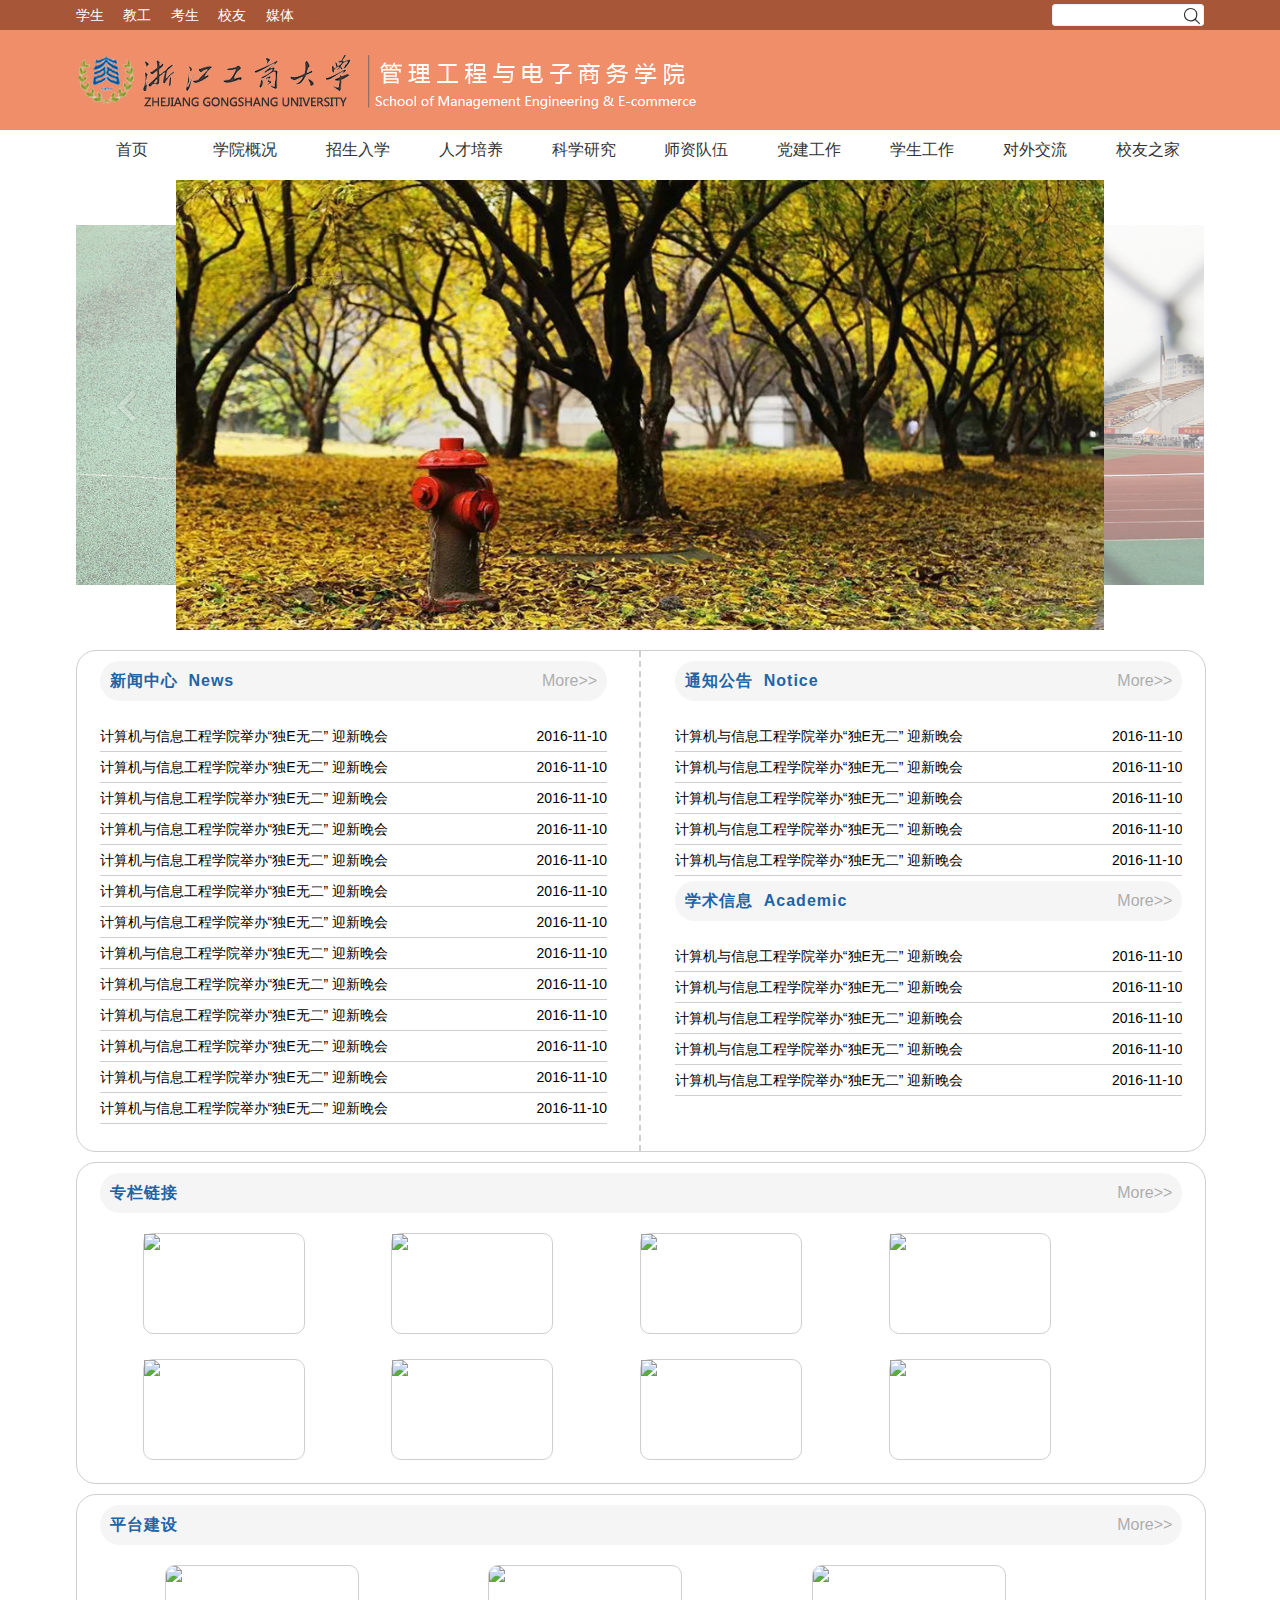
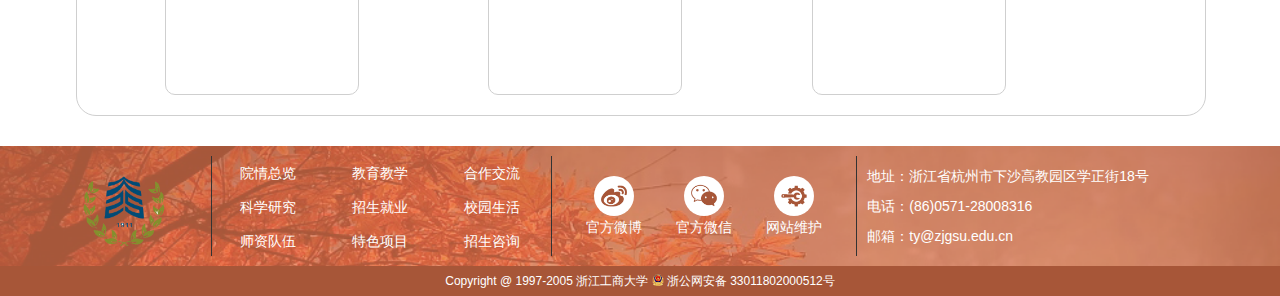
==== commit 1390f80a: "modified header and footer" ====
--- a/index.html
+++ b/index.html
@@ -5,6 +5,7 @@
 	<title>浙江工商大学计算机与信息工程学院</title>
 	<link href="css/common.css" rel="stylesheet" />
 	<link href="css/main.css" rel="stylesheet" />
+	<link href="css/iconfont.css" rel="stylesheet" />
 
 	<!--焦点图-->
 	<meta http-equiv="X-UA-Compatible" content="IE=edge,chrome=1">
@@ -20,14 +21,23 @@
 	<div class="container">
 		<!--header开始-->
 		<div class="header">
+			<div class="h-top">
+				<div class="ct">
+					<div class="h-link-list">
+						<a href="#">学生</a>
+						<a href="#">教工</a>
+						<a href="#">考生</a>
+						<a href="#">校友</a>
+						<a href="#">媒体</a>
+					</div>
+					<div class="h-search">
+						<input type="text" class="h-s-inp" />
+						<i class="iconfont icon-search"></i>
+					</div>
+				</div>
+			</div>
 			<div class="h-list ct">
-				<div class="h-logo"><img src="img/Logo.png" /></div>
-				<div class="h-search">
-					<form>
-						<input type="text" class="h-s-text" placeholder="站内搜索"/>
-						<button class="h-s-submit"></button>
-					</form>
-				</div>
+				<div class="h-logo"><img src="img/Logo1.png" /></div>
 			</div>
 		</div>
 		<!--header结束-->
@@ -44,12 +54,12 @@
 						<a href="#" class="n-li-n">学院概况</a>
 						<div class="n-li-b">
 							<ul>
-								<li class="n-li-b-item"><a href="#" class="n-li-n">学院简介</a></li>
-								<li class="n-li-b-item"><a href="#" class="n-li-n">机构设置</a></li>
-								<li class="n-li-b-item"><a href="#" class="n-li-n">杰出人才</a></li>
-								<li class="n-li-b-item"><a href="#" class="n-li-n">现任领导</a></li>
-								<li class="n-li-b-item"><a href="#" class="n-li-n">历史沿革</a></li>
-								<li class="n-li-b-item"><a href="#" class="n-li-n">历任领导</a></li>
+								<li class="n-li-b-item"><a href="#" class="n-li-n2">学院简介</a></li>
+								<li class="n-li-b-item"><a href="#" class="n-li-n2">机构设置</a></li>
+								<li class="n-li-b-item"><a href="#" class="n-li-n2">杰出人才</a></li>
+								<li class="n-li-b-item"><a href="#" class="n-li-n2">现任领导</a></li>
+								<li class="n-li-b-item"><a href="#" class="n-li-n2">历史沿革</a></li>
+								<li class="n-li-b-item"><a href="#" class="n-li-n2">历任领导</a></li>
 							</ul>
 						</div>
 					</li>
@@ -57,10 +67,10 @@
 						<a href="#" class="n-li-n">招生入学</a>
 						<div class="n-li-b">
 							<ul>
-								<li class="n-li-b-item"><a href="#" class="n-li-n">本科生招生</a></li>
-								<li class="n-li-b-item"><a href="#" class="n-li-n">研究生招生</a></li>
-								<li class="n-li-b-item"><a href="#" class="n-li-n">留学生招生</a></li>
-								<li class="n-li-b-item"><a href="#" class="n-li-n">新生指南</a></li>
+								<li class="n-li-b-item"><a href="#" class="n-li-n2">本科生招生</a></li>
+								<li class="n-li-b-item"><a href="#" class="n-li-n2">研究生招生</a></li>
+								<li class="n-li-b-item"><a href="#" class="n-li-n2">留学生招生</a></li>
+								<li class="n-li-b-item"><a href="#" class="n-li-n2">新生指南</a></li>
 							</ul>
 						</div>
 					</li>
@@ -68,10 +78,10 @@
 						<a href="#" class="n-li-n">人才培养</a>
 						<div class="n-li-b">
 							<ul>
-								<li class="n-li-b-item"><a href="#" class="n-li-n">本科教学</a></li>
-								<li class="n-li-b-item"><a href="#" class="n-li-n">研究生教学</a></li>
-								<li class="n-li-b-item"><a href="#" class="n-li-n">留学生教学</a></li>
-								<li class="n-li-b-item"><a href="#" class="n-li-n">实验教学中心</a></li>
+								<li class="n-li-b-item"><a href="#" class="n-li-n2">本科教学</a></li>
+								<li class="n-li-b-item"><a href="#" class="n-li-n2">研究生教学</a></li>
+								<li class="n-li-b-item"><a href="#" class="n-li-n2">留学生教学</a></li>
+								<li class="n-li-b-item"><a href="#" class="n-li-n2">实验教学中心</a></li>
 							</ul>
 						</div>
 					</li>
@@ -79,11 +89,11 @@
 						<a href="#" class="n-li-n">科学研究</a>
 						<div class="n-li-b">
 							<ul>
-								<li class="n-li-b-item"><a href="#" class="n-li-n">科研概况</a></li>
-								<li class="n-li-b-item"><a href="#" class="n-li-n">科研动态</a></li>
-								<li class="n-li-b-item"><a href="#" class="n-li-n">科研团队</a></li>
-								<li class="n-li-b-item"><a href="#" class="n-li-n">平台建设</a></li>
-								<li class="n-li-b-item"><a href="#" class="n-li-n">学位点及导师</a></li>
+								<li class="n-li-b-item"><a href="#" class="n-li-n2">科研概况</a></li>
+								<li class="n-li-b-item"><a href="#" class="n-li-n2">科研动态</a></li>
+								<li class="n-li-b-item"><a href="#" class="n-li-n2">科研团队</a></li>
+								<li class="n-li-b-item"><a href="#" class="n-li-n2">平台建设</a></li>
+								<li class="n-li-b-item"><a href="#" class="n-li-n2">学位点及导师</a></li>
 							</ul>
 						</div>
 					</li>
@@ -91,11 +101,11 @@
 						<a href="#" class="n-li-n">师资队伍</a>
 						<div class="n-li-b">
 							<ul>
-								<li class="n-li-b-item"><a href="#" class="n-li-n">全体教师</a></li>
-								<li class="n-li-b-item"><a href="#" class="n-li-n">高层次人才</a></li>
-								<li class="n-li-b-item"><a href="#" class="n-li-n">特聘教授</a></li>
-								<li class="n-li-b-item"><a href="#" class="n-li-n">教授名录</a></li>
-								<li class="n-li-b-item"><a href="#" class="n-li-n">学术委员会</a></li>
+								<li class="n-li-b-item"><a href="#" class="n-li-n2">全体教师</a></li>
+								<li class="n-li-b-item"><a href="#" class="n-li-n2">高层次人才</a></li>
+								<li class="n-li-b-item"><a href="#" class="n-li-n2">特聘教授</a></li>
+								<li class="n-li-b-item"><a href="#" class="n-li-n2">教授名录</a></li>
+								<li class="n-li-b-item"><a href="#" class="n-li-n2">学术委员会</a></li>
 							</ul>
 						</div>
 					</li>
@@ -143,7 +153,7 @@
 	       <!--焦点图开始-->
 			<article class="jq22-container">
 				<div class = "caroursel poster-main" data-setting = '{
-			        "width":1328,
+			        "width":1128,
 			        "height":450,
 			        "posterWidth":928,
 			        "posterHeight":450,
@@ -301,11 +311,24 @@
 			<div class="f-list ct">
 				<div class="f-l-1"><img src="img/icons/f_logo.png" /></div>
 				<div class="f-l-2">
-					<ul>
-						<li><img src="img/icons/wx.png" /></li>
+					<a href="#">院情总览</a>
+					<a href="#">教育教学</a>
+					<a href="#">合作交流</a>
+					<a href="#">科学研究</a>
+					<a href="#">招生就业</a>
+					<a href="#">校园生活</a>
+					<a href="#">师资队伍</a>
+					<a href="#">特色项目</a>
+					<a href="#">招生咨询</a>
+				</div>
+				<div class="f-l-3">
+					<ul class="f3-link-list">
+						<li><img src="img/icons/wb.png" /><br/><span>官方微博</span></li>
+						<li><img src="img/icons/wx.png" /><br/><span>官方微信</span></li>
+						<li><img src="img/icons/fix.png" /><br/><span>网站维护</span></li>
 					</ul>
 				</div>
-				<div class="f-l-3">
+				<div class="f-l-4">
 					<p>地址：浙江省杭州市下沙高教园区学正街18号</p>
 					<p>电话：(86)0571-28008316</p>
 					<p>邮箱：ty@zjgsu.edu.cn</p>
--- a/css/common.css
+++ b/css/common.css
@@ -14,7 +14,7 @@
 	position: relative;
 }
 .ct {
-	width: 1028px;
+	width: 1128px;
 	margin: 0 auto;
 }
 .header {
@@ -23,21 +23,21 @@
 	z-index: 99999;
 	top: 0;
 	left: 0;
-	background-color: #fff;
+	background-color: #f18e6a;
 
 }
 .nav {
 	width: 100%;
 	position: fixed;
 	z-index: 99999;
-	top: 100px;
+	top: 130px;
 	left: 0;
-	background: #1e64a7;
-	color: #fff;
+	background: #fff;
 }
 
 .content {
 	padding-bottom: 160px;
+	padding-top: 30px;
 }
 
 .footer {
@@ -47,14 +47,47 @@
 	bottom: 0;
 	background-repeat: no-repeat;
 	background-size: cover;
-	background-color: #1e64a7;
-	color: #fff;
+	background-color: #f18e6a;
+	color: #fff;
+	font-size: 14px;
 }
 :root .footer {
 	background-image: url(../img/f_bg.png);
 }
 
 /* header */
+.h-top {
+	height: 30px;
+	line-height: 30px;
+	background-color: #a75638;
+}
+.h-link-list {
+	display: inline-block;
+}
+.h-link-list a {
+	color: #fff;
+	margin-right: 15px;
+	font-size: 14px;
+}
+.h-search {
+	float: right;
+	color: #333;
+	position: relative;
+}
+.h-s-inp {
+	width: 120px;
+	height: 20px;
+	border: 1px solid #eee;
+	border-radius: 3px;
+	padding: 0 25px 0 5px;
+	font-size: 14px;
+}
+.h-search i {
+	position: absolute;
+	top: -1px;
+	right: 0;
+	font-size: 24px;
+}
 .h-list {
 	height: 100px;
 	position: relative;
@@ -63,34 +96,6 @@
 	height: 70px;
 	margin-top: 15px;
 }
-.h-search {
-	width: 232px;
-	display: inline-block;
-	position: absolute;
-	right: 0;
-	top: 34px;
-}
-.h-s-text {
-	width: 190px;
-	height: 32px;
-	line-height: 32px;
-	font-size: 14px;
-	margin: 0;
-	padding: 0 5px;
-	border: 1px solid #ccc;
-	background: transparent;
-}
-.h-s-submit {
-	width: 34px;
-	height: 34px;
-	border: none;
-	background-color: #1e64a7;
-	position: absolute;
-	right: 0;
-	top: 0px;
-	*margin-top: 1px;
-	cursor: pointer;
-}
 
 
 /* nav */
@@ -112,10 +117,18 @@
 }
 .n-li-n {
 	display: block;
-	color: #fff;
+	color: #333;
 }
 .n-li-n:hover {
-	background: #093d6f;
+	background: #a75638;
+	color: #fff;
+}
+.n-li-n2 {
+	display: block;
+	color: #fff;
+}
+.n-li-n2:hover {
+	background: #a75638;
 }
 .n-l-item:hover .n-li-b {
 	display: block;
@@ -125,9 +138,10 @@
 	left: 0;
 	width: 100%;
 	display: none;
+	
 }
 .n-li-b-item {
-	background: #1e64a7;
+	background: #f18e6a;
 }
 
 /* footer */
@@ -137,7 +151,7 @@
 	line-height: 30px;
 	position: absolute;
 	bottom: 0;
-	background: #114475;
+	background: #a75638;
 	text-align: center;
 	font-size: 12px;
 }
@@ -150,37 +164,54 @@
 	padding: 10px 0;
 }
 .f-l-1 {
-	width: 20%;
-	height: 100%;
-	float: left;
-	// text-align: center;
+	width: 12%;
+	height: 100%;
+	float: left;
 	border-right: 1px solid #333;
 }
 .f-l-1 img{
 	height: 100px;
 }
 .f-l-2 {
-	width: 50%;
-	height: 100%;
-	float: left;
-	text-align: center;
+	width: 30%;
+	height: 100%;
+	float: left;
+	text-align: left;
 	border-right: 1px solid #333;
 }
-.f-l-2 img {
-	width: 50px;
+.f-l-2 a {
+	display: inline-block;
+	width: 33%;
+	float: left;
+	text-align: center;
+	color: #fff;
+	line-height: 34px;
+}
+.f-l-3 {
+	width: 27%;
+	height: 100%;
+	float: left;
+	text-align: center;
+	border-right: 1px solid #333;
+}
+.f-l-3 img {
+	width: 40px;
 	border-radius: 50%;
 	margin-top: 20px;
 }
-.f-l-3 {
+.f3-link-list li{
+	display: inline-block;
+	margin: 0 15px;
+}
+.f-l-4 {
 	height: 100%;
 	overflow: auto;
 	text-align: left;
-	padding: 0 10px;
-}
-.f-l-3 p {
+	padding: 5px 10px 0 10px;
+}
+.f-l-4 p {
 	margin: 0;
 	padding: 0;
-	font-size: 14px;
 	line-height: 30px;
 }
 
--- a/css/iconfont.css
+++ b/css/iconfont.css
@@ -0,0 +1,19 @@
+
+@font-face {font-family: "iconfont";
+  src: url('font/iconfont.eot?t=1481618627136'); /* IE9*/
+  src: url('font/iconfont.eot?t=1481618627136#iefix') format('embedded-opentype'), /* IE6-IE8 */
+  url('font/iconfont.woff?t=1481618627136') format('woff'), /* chrome, firefox */
+  url('font/iconfont.ttf?t=1481618627136') format('truetype'), /* chrome, firefox, opera, Safari, Android, iOS 4.2+*/
+  url('font/iconfont.svg?t=1481618627136#iconfont') format('svg'); /* iOS 4.1- */
+}
+
+.iconfont {
+  font-family:"iconfont" !important;
+  font-size:16px;
+  font-style:normal;
+  -webkit-font-smoothing: antialiased;
+  -moz-osx-font-smoothing: grayscale;
+}
+
+.icon-search:before { content: "\e611"; }
+
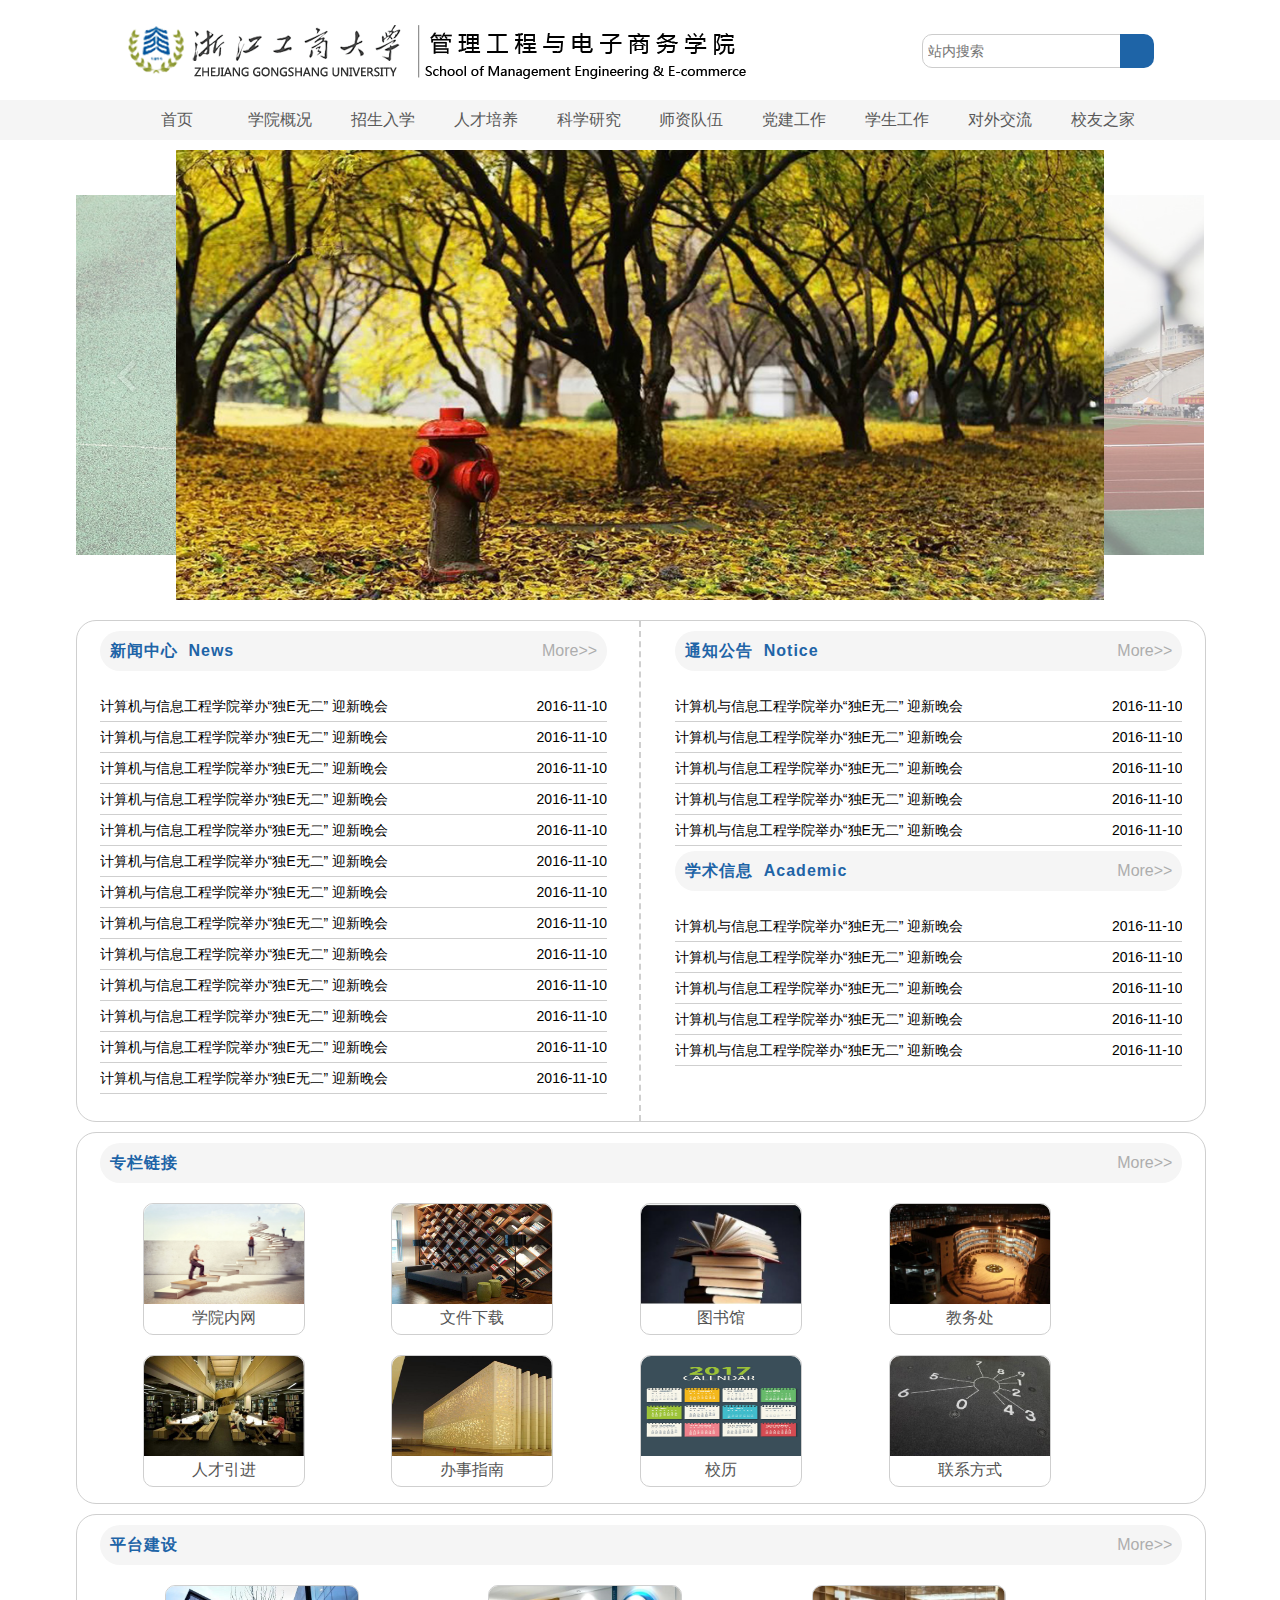
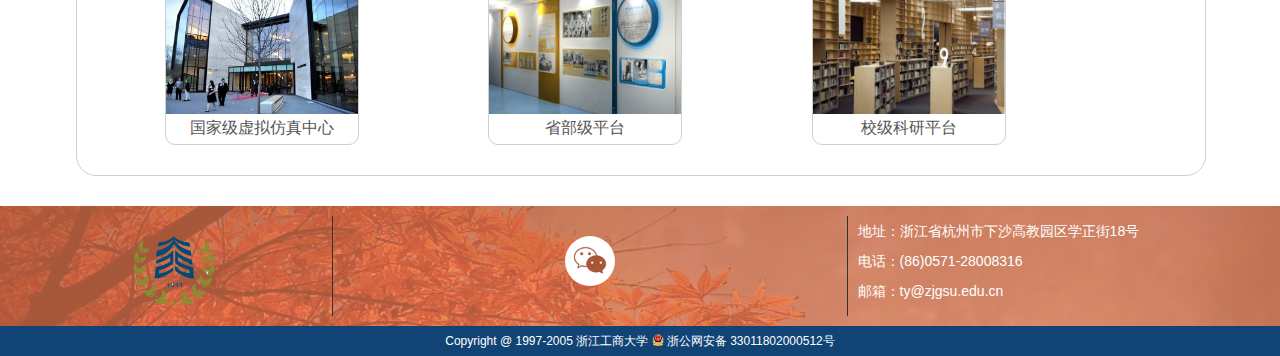
==== commit 249a0d1f: "jiangting the second push modified main-link main-topics" ====
--- a/index.html
+++ b/index.html
@@ -2,10 +2,9 @@
 <html lang="en">
 <head>
 	<meta charset="UTF-8">
-	<title>浙江工商大学计算机与信息工程学院</title>
+	<title>浙江工商大学管理工程与电子商务学院</title>
 	<link href="css/common.css" rel="stylesheet" />
 	<link href="css/main.css" rel="stylesheet" />
-	<link href="css/iconfont.css" rel="stylesheet" />
 
 	<!--焦点图-->
 	<meta http-equiv="X-UA-Compatible" content="IE=edge,chrome=1">
@@ -21,23 +20,14 @@
 	<div class="container">
 		<!--header开始-->
 		<div class="header">
-			<div class="h-top">
-				<div class="ct">
-					<div class="h-link-list">
-						<a href="#">学生</a>
-						<a href="#">教工</a>
-						<a href="#">考生</a>
-						<a href="#">校友</a>
-						<a href="#">媒体</a>
-					</div>
-					<div class="h-search">
-						<input type="text" class="h-s-inp" />
-						<i class="iconfont icon-search"></i>
-					</div>
-				</div>
-			</div>
 			<div class="h-list ct">
-				<div class="h-logo"><img src="img/Logo1.png" /></div>
+				<div class="h-logo"><img src="img/Logo.png" /></div>
+				<div class="h-search">
+					<form>
+						<input type="text" class="h-s-text" placeholder="站内搜索"/>
+						<button class="h-s-submit"></button>
+					</form>
+				</div>
 			</div>
 		</div>
 		<!--header结束-->
@@ -54,12 +44,12 @@
 						<a href="#" class="n-li-n">学院概况</a>
 						<div class="n-li-b">
 							<ul>
-								<li class="n-li-b-item"><a href="#" class="n-li-n2">学院简介</a></li>
-								<li class="n-li-b-item"><a href="#" class="n-li-n2">机构设置</a></li>
-								<li class="n-li-b-item"><a href="#" class="n-li-n2">杰出人才</a></li>
-								<li class="n-li-b-item"><a href="#" class="n-li-n2">现任领导</a></li>
-								<li class="n-li-b-item"><a href="#" class="n-li-n2">历史沿革</a></li>
-								<li class="n-li-b-item"><a href="#" class="n-li-n2">历任领导</a></li>
+								<li class="n-li-b-item"><a href="#" class="n-li-n">学院简介</a></li>
+								<li class="n-li-b-item"><a href="#" class="n-li-n">机构设置</a></li>
+								<li class="n-li-b-item"><a href="#" class="n-li-n">杰出人才</a></li>
+								<li class="n-li-b-item"><a href="#" class="n-li-n">现任领导</a></li>
+								<li class="n-li-b-item"><a href="#" class="n-li-n">历史沿革</a></li>
+								<li class="n-li-b-item"><a href="#" class="n-li-n">历任领导</a></li>
 							</ul>
 						</div>
 					</li>
@@ -67,10 +57,10 @@
 						<a href="#" class="n-li-n">招生入学</a>
 						<div class="n-li-b">
 							<ul>
-								<li class="n-li-b-item"><a href="#" class="n-li-n2">本科生招生</a></li>
-								<li class="n-li-b-item"><a href="#" class="n-li-n2">研究生招生</a></li>
-								<li class="n-li-b-item"><a href="#" class="n-li-n2">留学生招生</a></li>
-								<li class="n-li-b-item"><a href="#" class="n-li-n2">新生指南</a></li>
+								<li class="n-li-b-item"><a href="#" class="n-li-n">本科生招生</a></li>
+								<li class="n-li-b-item"><a href="#" class="n-li-n">研究生招生</a></li>
+								<li class="n-li-b-item"><a href="#" class="n-li-n">留学生招生</a></li>
+								<li class="n-li-b-item"><a href="#" class="n-li-n">新生指南</a></li>
 							</ul>
 						</div>
 					</li>
@@ -78,10 +68,10 @@
 						<a href="#" class="n-li-n">人才培养</a>
 						<div class="n-li-b">
 							<ul>
-								<li class="n-li-b-item"><a href="#" class="n-li-n2">本科教学</a></li>
-								<li class="n-li-b-item"><a href="#" class="n-li-n2">研究生教学</a></li>
-								<li class="n-li-b-item"><a href="#" class="n-li-n2">留学生教学</a></li>
-								<li class="n-li-b-item"><a href="#" class="n-li-n2">实验教学中心</a></li>
+								<li class="n-li-b-item"><a href="#" class="n-li-n">本科教学</a></li>
+								<li class="n-li-b-item"><a href="#" class="n-li-n">研究生教学</a></li>
+								<li class="n-li-b-item"><a href="#" class="n-li-n">留学生教学</a></li>
+								<li class="n-li-b-item"><a href="#" class="n-li-n">实验教学中心</a></li>
 							</ul>
 						</div>
 					</li>
@@ -89,11 +79,11 @@
 						<a href="#" class="n-li-n">科学研究</a>
 						<div class="n-li-b">
 							<ul>
-								<li class="n-li-b-item"><a href="#" class="n-li-n2">科研概况</a></li>
-								<li class="n-li-b-item"><a href="#" class="n-li-n2">科研动态</a></li>
-								<li class="n-li-b-item"><a href="#" class="n-li-n2">科研团队</a></li>
-								<li class="n-li-b-item"><a href="#" class="n-li-n2">平台建设</a></li>
-								<li class="n-li-b-item"><a href="#" class="n-li-n2">学位点及导师</a></li>
+								<li class="n-li-b-item"><a href="#" class="n-li-n">科研概况</a></li>
+								<li class="n-li-b-item"><a href="#" class="n-li-n">科研动态</a></li>
+								<li class="n-li-b-item"><a href="#" class="n-li-n">科研团队</a></li>
+								<li class="n-li-b-item"><a href="#" class="n-li-n">平台建设</a></li>
+								<li class="n-li-b-item"><a href="#" class="n-li-n">学位点及导师</a></li>
 							</ul>
 						</div>
 					</li>
@@ -101,11 +91,11 @@
 						<a href="#" class="n-li-n">师资队伍</a>
 						<div class="n-li-b">
 							<ul>
-								<li class="n-li-b-item"><a href="#" class="n-li-n2">全体教师</a></li>
-								<li class="n-li-b-item"><a href="#" class="n-li-n2">高层次人才</a></li>
-								<li class="n-li-b-item"><a href="#" class="n-li-n2">特聘教授</a></li>
-								<li class="n-li-b-item"><a href="#" class="n-li-n2">教授名录</a></li>
-								<li class="n-li-b-item"><a href="#" class="n-li-n2">学术委员会</a></li>
+								<li class="n-li-b-item"><a href="#" class="n-li-n">全体教师</a></li>
+								<li class="n-li-b-item"><a href="#" class="n-li-n">高层次人才</a></li>
+								<li class="n-li-b-item"><a href="#" class="n-li-n">特聘教授</a></li>
+								<li class="n-li-b-item"><a href="#" class="n-li-n">教授名录</a></li>
+								<li class="n-li-b-item"><a href="#" class="n-li-n">学术委员会</a></li>
 							</ul>
 						</div>
 					</li>
@@ -256,30 +246,38 @@
 						<span class="title-right"><a href="#">More&gt;&gt;</a></span>
 					</div>
 					<div class="main-link-item1">
-					    <div class="main-link-item">
-						<img src="#">
-					    </div>
-				  	    <div class="main-link-item">
-						<img src="#">
-					    </div>
-					    <div class="main-link-item">
-						<img src="#">
-					    </div>
-					    <div class="main-link-item">
-						<img src="#">
-					    </div>
+						<div class="main-link-item">
+							<a href="#"><img src="img/main-link-item1.jpg"></a>
+							<div class="main-link-item-in">学院内网</div>
+						</div>
+						<div class="main-link-item">
+							<a href="#"><img src="img/main-link-item2.jpg"></a>
+							<div class="main-link-item-in">文件下载</div>
+						</div>
+						<div class="main-link-item">
+							<a href="#"><img src="img/main-link-item3.jpg"></a>
+							<div class="main-link-item-in">图书馆</div>
+						</div>
+						<div class="main-link-item">
+							<a href="#"><img src="img/main-link-item4.jpg"></a>
+							<div class="main-link-item-in">教务处</div>
+						</div>
 					</div>
 					<div class="main-link-item">
-						<img src="#">
+						<a href="#"><img src="img/main-link-item5.jpg"></a>
+						<div class="main-link-item-in">人才引进</div>
 					</div>
 					<div class="main-link-item">
-						<img src="#">
+						<a href="#"><img src="img/main-link-item6.jpg"></a>
+						<div class="main-link-item-in">办事指南</div>
 					</div>
 					<div class="main-link-item">
-						<img src="#">
+						<a href="#"><img src="img/main-link-item7.jpg"></a>
+						<div class="main-link-item-in">校历</div>
 					</div>
 					<div class="main-link-item">
-						<img src="#">
+						<a href="#"><img src="img/main-link-item8.jpg"></a>
+						<div class="main-link-item-in">联系方式</div>
 					</div>
 				</div>
 				<!--专栏链接main-link结束-->
@@ -291,13 +289,16 @@
 					</div>
 					<div class="main-topics-item1">
 						<div class="main-topics-item">
-							<img src="#">
+							<a href="#"><img src="img/main-topics-item1.jpg"></a>
+							<div class="main-topics-item-in">国家级虚拟仿真中心</div>
 						</div>
 						<div class="main-topics-item">
-							<img src="#">
+							<a href="#"><img src="img/main-topics-item2.jpg"></a>
+							<div class="main-topics-item-in">省部级平台</div>
 						</div>
 						<div class="main-topics-item">
-							<img src="#">
+							<a href="#"><img src="img/main-topics-item3.jpg"></a>
+							<div class="main-topics-item-in">校级科研平台</div>
 						</div>
 					</div>
 				</div>
@@ -311,24 +312,11 @@
 			<div class="f-list ct">
 				<div class="f-l-1"><img src="img/icons/f_logo.png" /></div>
 				<div class="f-l-2">
-					<a href="#">院情总览</a>
-					<a href="#">教育教学</a>
-					<a href="#">合作交流</a>
-					<a href="#">科学研究</a>
-					<a href="#">招生就业</a>
-					<a href="#">校园生活</a>
-					<a href="#">师资队伍</a>
-					<a href="#">特色项目</a>
-					<a href="#">招生咨询</a>
+					<ul>
+						<li><img src="img/icons/wx.png" /></li>
+					</ul>
 				</div>
 				<div class="f-l-3">
-					<ul class="f3-link-list">
-						<li><img src="img/icons/wb.png" /><br/><span>官方微博</span></li>
-						<li><img src="img/icons/wx.png" /><br/><span>官方微信</span></li>
-						<li><img src="img/icons/fix.png" /><br/><span>网站维护</span></li>
-					</ul>
-				</div>
-				<div class="f-l-4">
 					<p>地址：浙江省杭州市下沙高教园区学正街18号</p>
 					<p>电话：(86)0571-28008316</p>
 					<p>邮箱：ty@zjgsu.edu.cn</p>
--- a/css/common.css
+++ b/css/common.css
@@ -14,7 +14,7 @@
 	position: relative;
 }
 .ct {
-	width: 1128px;
+	width: 1028px;
 	margin: 0 auto;
 }
 .header {
@@ -23,21 +23,18 @@
 	z-index: 99999;
 	top: 0;
 	left: 0;
-	background-color: #f18e6a;
-
+	background-color: #fff;
 }
 .nav {
 	width: 100%;
 	position: fixed;
 	z-index: 99999;
-	top: 130px;
+	top: 100px;
 	left: 0;
-	background: #fff;
+	background: #F5F5F5;
 }
-
 .content {
 	padding-bottom: 160px;
-	padding-top: 30px;
 }
 
 .footer {
@@ -47,47 +44,14 @@
 	bottom: 0;
 	background-repeat: no-repeat;
 	background-size: cover;
-	background-color: #f18e6a;
+	background-color: #1e64a7;
 	color: #fff;
-	font-size: 14px;
 }
 :root .footer {
 	background-image: url(../img/f_bg.png);
 }
 
 /* header */
-.h-top {
-	height: 30px;
-	line-height: 30px;
-	background-color: #a75638;
-}
-.h-link-list {
-	display: inline-block;
-}
-.h-link-list a {
-	color: #fff;
-	margin-right: 15px;
-	font-size: 14px;
-}
-.h-search {
-	float: right;
-	color: #333;
-	position: relative;
-}
-.h-s-inp {
-	width: 120px;
-	height: 20px;
-	border: 1px solid #eee;
-	border-radius: 3px;
-	padding: 0 25px 0 5px;
-	font-size: 14px;
-}
-.h-search i {
-	position: absolute;
-	top: -1px;
-	right: 0;
-	font-size: 24px;
-}
 .h-list {
 	height: 100px;
 	position: relative;
@@ -95,6 +59,38 @@
 .h-logo img{
 	height: 70px;
 	margin-top: 15px;
+}
+.h-search {
+	width: 232px;
+	display: inline-block;
+	position: absolute;
+	right: 0;
+	top: 34px;
+}
+.h-s-text {
+	width: 190px;
+	height: 32px;
+	line-height: 32px;
+	font-size: 14px;
+	margin: 0;
+	padding: 0 5px;
+	border: 1px solid #ccc;
+	border-top-left-radius: 10px;
+	border-bottom-left-radius: 10px;
+	background: transparent;
+}
+.h-s-submit {
+	width: 34px;
+	height: 34px;
+	border: none;
+	border-top-right-radius: 10px;
+	border-bottom-right-radius: 10px;
+	background-color: #1e64a7;
+	position: absolute;
+	right: 0;
+	top: 0px;
+	*margin-top: 1px;
+	cursor: pointer;
 }
 
 
@@ -117,31 +113,29 @@
 }
 .n-li-n {
 	display: block;
-	color: #333;
+	color: #595959;
 }
 .n-li-n:hover {
-	background: #a75638;
-	color: #fff;
-}
-.n-li-n2 {
-	display: block;
-	color: #fff;
-}
-.n-li-n2:hover {
-	background: #a75638;
+	background-color: #1e64a7;
+	color:#fff;
+	border-radius: 10px;
 }
 .n-l-item:hover .n-li-b {
 	display: block;
+	background-color: #F5F5F5;
+	color:#fff;
+	border-radius: 10px;
 }
 .n-li-b {
 	position: absolute;
 	left: 0;
 	width: 100%;
 	display: none;
-	
 }
 .n-li-b-item {
-	background: #f18e6a;
+	background: #F5F5F5;
+	color:#fff;
+	border-bottom:1px dashed #fff;
 }
 
 /* footer */
@@ -151,7 +145,7 @@
 	line-height: 30px;
 	position: absolute;
 	bottom: 0;
-	background: #a75638;
+	background: #114475;
 	text-align: center;
 	font-size: 12px;
 }
@@ -164,54 +158,37 @@
 	padding: 10px 0;
 }
 .f-l-1 {
-	width: 12%;
+	width: 20%;
 	height: 100%;
 	float: left;
+	// text-align: center;
 	border-right: 1px solid #333;
 }
 .f-l-1 img{
 	height: 100px;
 }
 .f-l-2 {
-	width: 30%;
-	height: 100%;
-	float: left;
-	text-align: left;
-	border-right: 1px solid #333;
-}
-.f-l-2 a {
-	display: inline-block;
-	width: 33%;
-	float: left;
-	text-align: center;
-	color: #fff;
-	line-height: 34px;
-}
-.f-l-3 {
-	width: 27%;
+	width: 50%;
 	height: 100%;
 	float: left;
 	text-align: center;
 	border-right: 1px solid #333;
 }
-.f-l-3 img {
-	width: 40px;
+.f-l-2 img {
+	width: 50px;
 	border-radius: 50%;
 	margin-top: 20px;
 }
-.f3-link-list li{
-	display: inline-block;
-	margin: 0 15px;
-}
-.f-l-4 {
+.f-l-3 {
 	height: 100%;
 	overflow: auto;
 	text-align: left;
-	padding: 5px 10px 0 10px;
+	padding: 0 10px;
 }
-.f-l-4 p {
+.f-l-3 p {
 	margin: 0;
 	padding: 0;
+	font-size: 14px;
 	line-height: 30px;
 }
 
--- a/css/main.css
+++ b/css/main.css
@@ -144,7 +144,7 @@
 /* 校内链接main-link */
 .main-link{
 	width:96%;
-	height:300px;
+	height:350px;
 	margin:10px auto;
 	padding:10px 2%;
 	border:1px solid #CFCFCF;
@@ -158,16 +158,28 @@
 	float:left;
 	border:1px solid #CFCFCF;
 	border-radius: 10px;
-	width:10em;
-	height:6.18em;
-    margin:20px 4% 5px 4%;
+	width:160px;
+	height:130px;
+    margin:20px 4% 0px 4%;
+}
+.main-link-item img{
+	width:160px;
+	height:100px;
+	border-top-left-radius: 10px;
+	border-top-right-radius: 10px;
+}
+.main-link-item-in{
+	font-size: 16px;
+	width:160px;
+	height:10px;
+	text-align: center;
 }
 
 
 /* 校内链接main-topics */
 .main-topics{
 	width:96%;
-	height:200px;
+	height:240px;
 	margin:0px auto 20px auto;
 	padding:10px 2%;
 	border:1px solid #CFCFCF;
@@ -181,9 +193,19 @@
 	float:left;
 	border:1px solid #CFCFCF;
 	border-radius: 10px;
-	width:12em;
-	height:8em;
+	width:192px;
+	height:158px;
 	margin:20px 6% 0px 6%;
 	overflow: hidden;
 }
-
+.main-topics-item img{
+	width:192px;
+	height:128px;
+}
+.main-topics-item-in{
+	font-size: 16px;
+	width:192px;
+	height:10px;
+	text-align: center;
+}
+
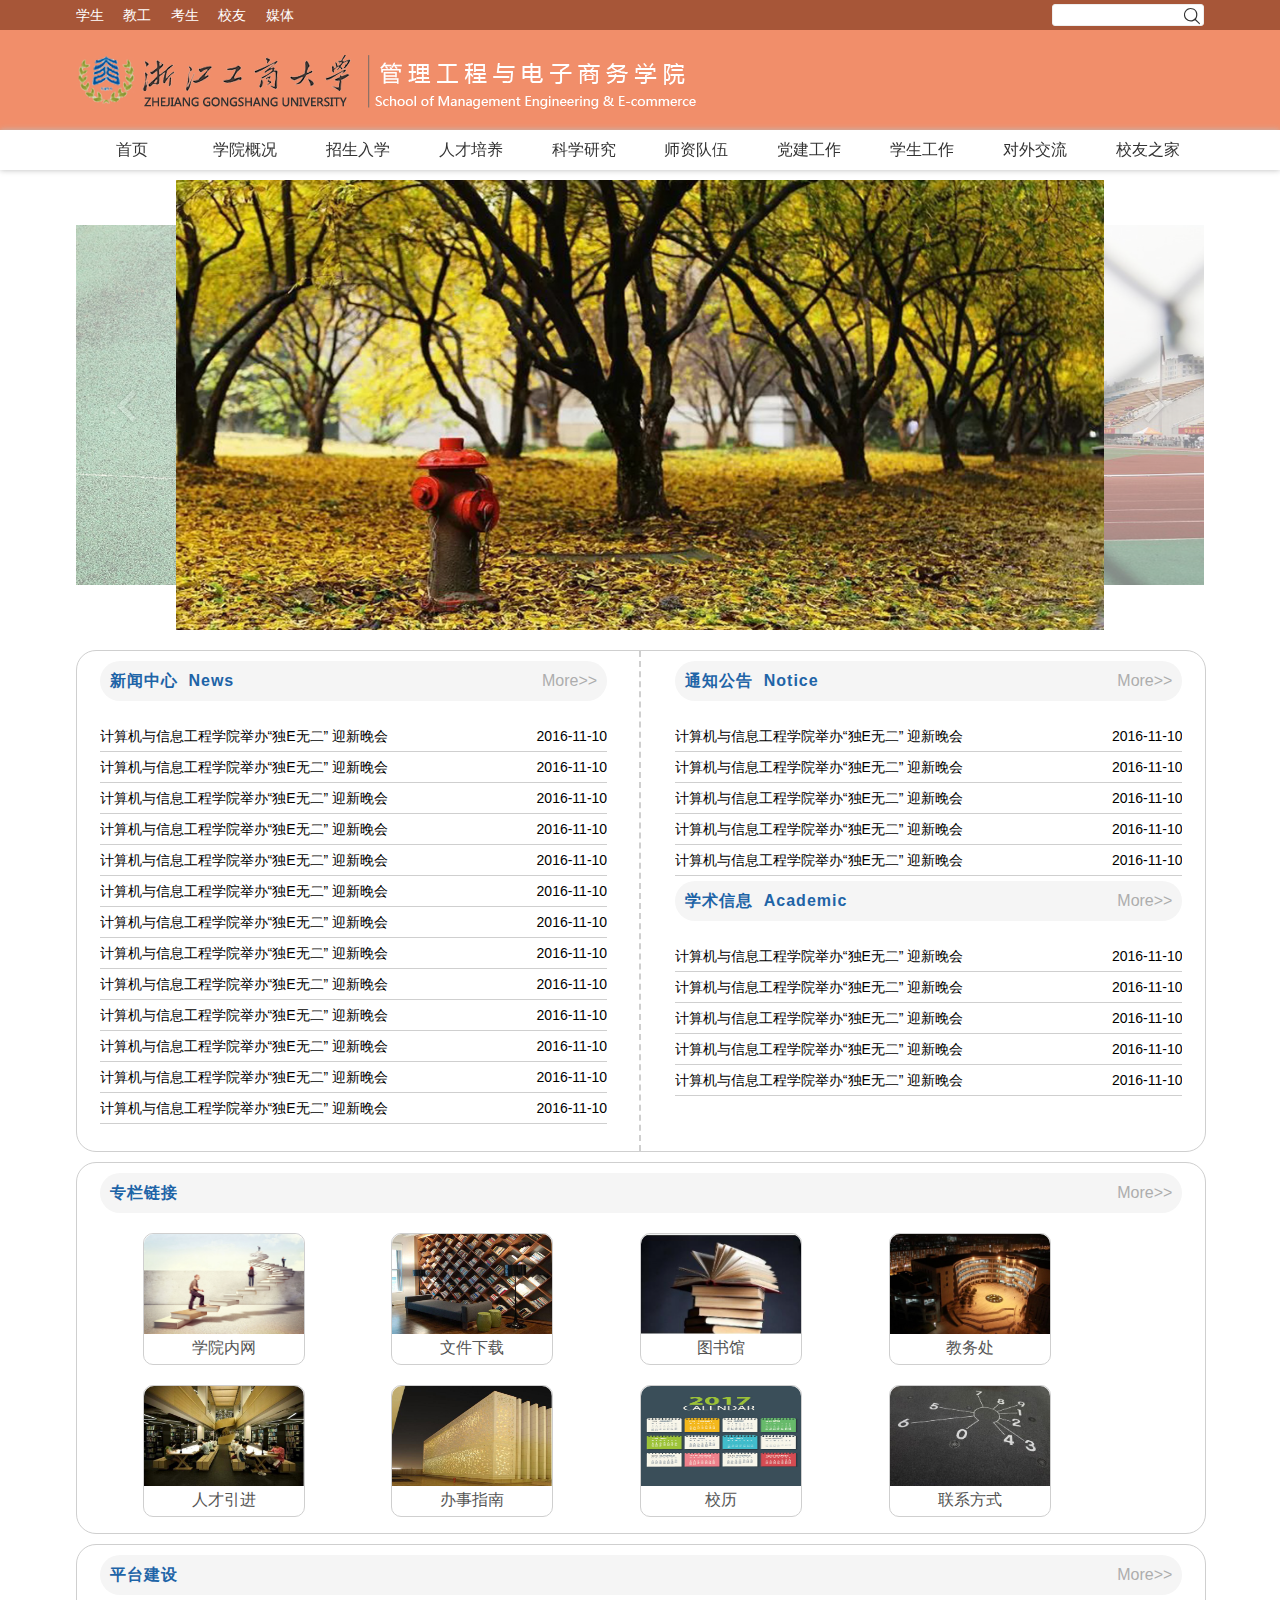
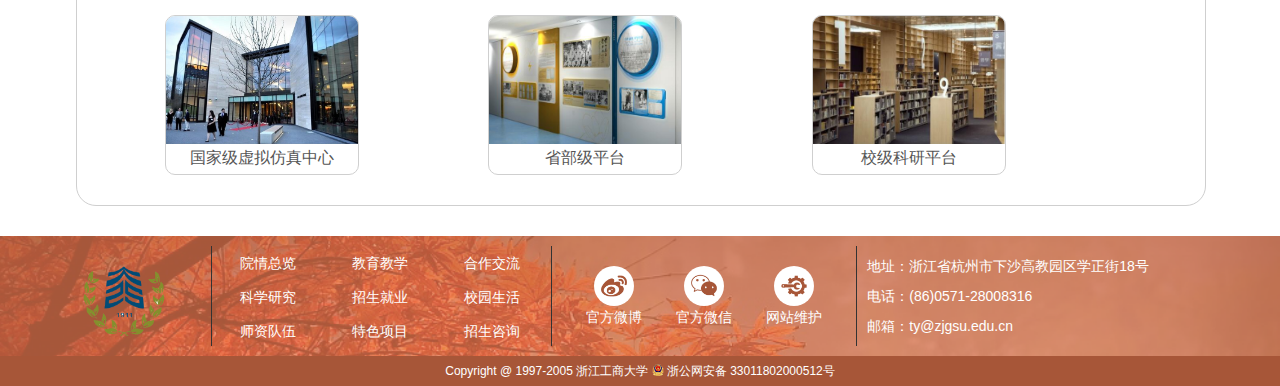
==== commit 9c284d2e: "jiangting the third push modified nav" ====
--- a/index.html
+++ b/index.html
@@ -5,6 +5,7 @@
 	<title>浙江工商大学管理工程与电子商务学院</title>
 	<link href="css/common.css" rel="stylesheet" />
 	<link href="css/main.css" rel="stylesheet" />
+	<link href="css/iconfont.css" rel="stylesheet" />
 
 	<!--焦点图-->
 	<meta http-equiv="X-UA-Compatible" content="IE=edge,chrome=1">
@@ -20,14 +21,23 @@
 	<div class="container">
 		<!--header开始-->
 		<div class="header">
+			<div class="h-top">
+				<div class="ct">
+					<div class="h-link-list">
+						<a href="#">学生</a>
+						<a href="#">教工</a>
+						<a href="#">考生</a>
+						<a href="#">校友</a>
+						<a href="#">媒体</a>
+					</div>
+					<div class="h-search">
+						<input type="text" class="h-s-inp" />
+						<i class="iconfont icon-search"></i>
+					</div>
+				</div>
+			</div>
 			<div class="h-list ct">
-				<div class="h-logo"><img src="img/Logo.png" /></div>
-				<div class="h-search">
-					<form>
-						<input type="text" class="h-s-text" placeholder="站内搜索"/>
-						<button class="h-s-submit"></button>
-					</form>
-				</div>
+				<div class="h-logo"><img src="img/Logo1.png" /></div>
 			</div>
 		</div>
 		<!--header结束-->
@@ -44,12 +54,12 @@
 						<a href="#" class="n-li-n">学院概况</a>
 						<div class="n-li-b">
 							<ul>
-								<li class="n-li-b-item"><a href="#" class="n-li-n">学院简介</a></li>
-								<li class="n-li-b-item"><a href="#" class="n-li-n">机构设置</a></li>
-								<li class="n-li-b-item"><a href="#" class="n-li-n">杰出人才</a></li>
-								<li class="n-li-b-item"><a href="#" class="n-li-n">现任领导</a></li>
-								<li class="n-li-b-item"><a href="#" class="n-li-n">历史沿革</a></li>
-								<li class="n-li-b-item"><a href="#" class="n-li-n">历任领导</a></li>
+								<li class="n-li-b-item"><a href="#" class="n-li-n2">学院简介</a></li>
+								<li class="n-li-b-item"><a href="#" class="n-li-n2">机构设置</a></li>
+								<li class="n-li-b-item"><a href="#" class="n-li-n2">杰出人才</a></li>
+								<li class="n-li-b-item"><a href="#" class="n-li-n2">现任领导</a></li>
+								<li class="n-li-b-item"><a href="#" class="n-li-n2">历史沿革</a></li>
+								<li class="n-li-b-item"><a href="#" class="n-li-n2">历任领导</a></li>
 							</ul>
 						</div>
 					</li>
@@ -57,10 +67,10 @@
 						<a href="#" class="n-li-n">招生入学</a>
 						<div class="n-li-b">
 							<ul>
-								<li class="n-li-b-item"><a href="#" class="n-li-n">本科生招生</a></li>
-								<li class="n-li-b-item"><a href="#" class="n-li-n">研究生招生</a></li>
-								<li class="n-li-b-item"><a href="#" class="n-li-n">留学生招生</a></li>
-								<li class="n-li-b-item"><a href="#" class="n-li-n">新生指南</a></li>
+								<li class="n-li-b-item"><a href="#" class="n-li-n2">本科生招生</a></li>
+								<li class="n-li-b-item"><a href="#" class="n-li-n2">研究生招生</a></li>
+								<li class="n-li-b-item"><a href="#" class="n-li-n2">留学生招生</a></li>
+								<li class="n-li-b-item"><a href="#" class="n-li-n2">新生指南</a></li>
 							</ul>
 						</div>
 					</li>
@@ -68,10 +78,10 @@
 						<a href="#" class="n-li-n">人才培养</a>
 						<div class="n-li-b">
 							<ul>
-								<li class="n-li-b-item"><a href="#" class="n-li-n">本科教学</a></li>
-								<li class="n-li-b-item"><a href="#" class="n-li-n">研究生教学</a></li>
-								<li class="n-li-b-item"><a href="#" class="n-li-n">留学生教学</a></li>
-								<li class="n-li-b-item"><a href="#" class="n-li-n">实验教学中心</a></li>
+								<li class="n-li-b-item"><a href="#" class="n-li-n2">本科教学</a></li>
+								<li class="n-li-b-item"><a href="#" class="n-li-n2">研究生教学</a></li>
+								<li class="n-li-b-item"><a href="#" class="n-li-n2">留学生教学</a></li>
+								<li class="n-li-b-item"><a href="#" class="n-li-n2">实验教学中心</a></li>
 							</ul>
 						</div>
 					</li>
@@ -79,11 +89,11 @@
 						<a href="#" class="n-li-n">科学研究</a>
 						<div class="n-li-b">
 							<ul>
-								<li class="n-li-b-item"><a href="#" class="n-li-n">科研概况</a></li>
-								<li class="n-li-b-item"><a href="#" class="n-li-n">科研动态</a></li>
-								<li class="n-li-b-item"><a href="#" class="n-li-n">科研团队</a></li>
-								<li class="n-li-b-item"><a href="#" class="n-li-n">平台建设</a></li>
-								<li class="n-li-b-item"><a href="#" class="n-li-n">学位点及导师</a></li>
+								<li class="n-li-b-item"><a href="#" class="n-li-n2">科研概况</a></li>
+								<li class="n-li-b-item"><a href="#" class="n-li-n2">科研动态</a></li>
+								<li class="n-li-b-item"><a href="#" class="n-li-n2">科研团队</a></li>
+								<li class="n-li-b-item"><a href="#" class="n-li-n2">平台建设</a></li>
+								<li class="n-li-b-item"><a href="#" class="n-li-n2">学位点及导师</a></li>
 							</ul>
 						</div>
 					</li>
@@ -91,11 +101,11 @@
 						<a href="#" class="n-li-n">师资队伍</a>
 						<div class="n-li-b">
 							<ul>
-								<li class="n-li-b-item"><a href="#" class="n-li-n">全体教师</a></li>
-								<li class="n-li-b-item"><a href="#" class="n-li-n">高层次人才</a></li>
-								<li class="n-li-b-item"><a href="#" class="n-li-n">特聘教授</a></li>
-								<li class="n-li-b-item"><a href="#" class="n-li-n">教授名录</a></li>
-								<li class="n-li-b-item"><a href="#" class="n-li-n">学术委员会</a></li>
+								<li class="n-li-b-item"><a href="#" class="n-li-n2">全体教师</a></li>
+								<li class="n-li-b-item"><a href="#" class="n-li-n2">高层次人才</a></li>
+								<li class="n-li-b-item"><a href="#" class="n-li-n2">特聘教授</a></li>
+								<li class="n-li-b-item"><a href="#" class="n-li-n2">教授名录</a></li>
+								<li class="n-li-b-item"><a href="#" class="n-li-n2">学术委员会</a></li>
 							</ul>
 						</div>
 					</li>
@@ -107,11 +117,11 @@
 						<a href="#" class="n-li-n">学生工作</a>
 						<div class="n-li-b">
 							<ul>
-								<li class="n-li-b-item"><a href="#" class="n-li-n">通知公示</a></li>
-								<li class="n-li-b-item"><a href="#" class="n-li-n">新闻动态</a></li>
-								<li class="n-li-b-item"><a href="#" class="n-li-n">社团与组织</a></li>
-								<li class="n-li-b-item"><a href="#" class="n-li-n">学术科技</a></li>
-								<li class="n-li-b-item"><a href="#" class="n-li-n">学子风采</a></li>
+								<li class="n-li-b-item"><a href="#" class="n-li-n2">通知公示</a></li>
+								<li class="n-li-b-item"><a href="#" class="n-li-n2">新闻动态</a></li>
+								<li class="n-li-b-item"><a href="#" class="n-li-n2">社团与组织</a></li>
+								<li class="n-li-b-item"><a href="#" class="n-li-n2">学术科技</a></li>
+								<li class="n-li-b-item"><a href="#" class="n-li-n2">学子风采</a></li>
 							</ul>
 						</div>
 					</li>
@@ -119,8 +129,8 @@
 						<a href="#" class="n-li-n">对外交流</a>
 						<div class="n-li-b">
 							<ul>
-								<li class="n-li-b-item"><a href="#" class="n-li-n">合作交流</a></li>
-								<li class="n-li-b-item"><a href="#" class="n-li-n">国际合作项目</a></li>
+								<li class="n-li-b-item"><a href="#" class="n-li-n2">合作交流</a></li>
+								<li class="n-li-b-item"><a href="#" class="n-li-n2">国际合作项目</a></li>
 							</ul>
 						</div>
 					</li>
@@ -128,8 +138,8 @@
 						<a href="#" class="n-li-n">校友之家</a>
 						<div class="n-li-b">
 							<ul>
-								<li class="n-li-b-item"><a href="#" class="n-li-n">校友活动信息</a></li>
-								<li class="n-li-b-item"><a href="#" class="n-li-n">校友风采</a></li>
+								<li class="n-li-b-item"><a href="#" class="n-li-n2">校友活动信息</a></li>
+								<li class="n-li-b-item"><a href="#" class="n-li-n2">校友风采</a></li>
 							</ul>
 						</div>
 					</li>
@@ -312,11 +322,24 @@
 			<div class="f-list ct">
 				<div class="f-l-1"><img src="img/icons/f_logo.png" /></div>
 				<div class="f-l-2">
-					<ul>
-						<li><img src="img/icons/wx.png" /></li>
+					<a href="#">院情总览</a>
+					<a href="#">教育教学</a>
+					<a href="#">合作交流</a>
+					<a href="#">科学研究</a>
+					<a href="#">招生就业</a>
+					<a href="#">校园生活</a>
+					<a href="#">师资队伍</a>
+					<a href="#">特色项目</a>
+					<a href="#">招生咨询</a>
+				</div>
+				<div class="f-l-3">
+					<ul class="f3-link-list">
+						<li><img src="img/icons/wb.png" /><br/><span>官方微博</span></li>
+						<li><img src="img/icons/wx.png" /><br/><span>官方微信</span></li>
+						<li><img src="img/icons/fix.png" /><br/><span>网站维护</span></li>
 					</ul>
 				</div>
-				<div class="f-l-3">
+				<div class="f-l-4">
 					<p>地址：浙江省杭州市下沙高教园区学正街18号</p>
 					<p>电话：(86)0571-28008316</p>
 					<p>邮箱：ty@zjgsu.edu.cn</p>
--- a/css/common.css
+++ b/css/common.css
@@ -14,7 +14,7 @@
 	position: relative;
 }
 .ct {
-	width: 1028px;
+	width: 1128px;
 	margin: 0 auto;
 }
 .header {
@@ -23,18 +23,20 @@
 	z-index: 99999;
 	top: 0;
 	left: 0;
-	background-color: #fff;
+	background-color: #f18e6a;
 }
 .nav {
 	width: 100%;
 	position: fixed;
 	z-index: 99999;
-	top: 100px;
+	top: 130px;
 	left: 0;
-	background: #F5F5F5;
+	background: #fff;
+	box-shadow: 0 0 6px #bbb;
 }
 .content {
 	padding-bottom: 160px;
+	padding-top: 30px;
 }
 
 .footer {
@@ -44,14 +46,47 @@
 	bottom: 0;
 	background-repeat: no-repeat;
 	background-size: cover;
-	background-color: #1e64a7;
-	color: #fff;
+	background-color: #f18e6a;
+	color: #fff;
+	font-size: 14px;
 }
 :root .footer {
 	background-image: url(../img/f_bg.png);
 }
 
 /* header */
+.h-top {
+	height: 30px;
+	line-height: 30px;
+	background-color: #a75638;
+}
+.h-link-list {
+	display: inline-block;
+}
+.h-link-list a {
+	color: #fff;
+	margin-right: 15px;
+	font-size: 14px;
+}
+.h-search {
+	float: right;
+	color: #333;
+	position: relative;
+}
+.h-s-inp {
+	width: 120px;
+	height: 20px;
+	border: 1px solid #eee;
+	border-radius: 3px;
+	padding: 0 25px 0 5px;
+	font-size: 14px;
+}
+.h-search i {
+	position: absolute;
+	top: -1px;
+	right: 0;
+	font-size: 24px;
+}
 .h-list {
 	height: 100px;
 	position: relative;
@@ -60,38 +95,6 @@
 	height: 70px;
 	margin-top: 15px;
 }
-.h-search {
-	width: 232px;
-	display: inline-block;
-	position: absolute;
-	right: 0;
-	top: 34px;
-}
-.h-s-text {
-	width: 190px;
-	height: 32px;
-	line-height: 32px;
-	font-size: 14px;
-	margin: 0;
-	padding: 0 5px;
-	border: 1px solid #ccc;
-	border-top-left-radius: 10px;
-	border-bottom-left-radius: 10px;
-	background: transparent;
-}
-.h-s-submit {
-	width: 34px;
-	height: 34px;
-	border: none;
-	border-top-right-radius: 10px;
-	border-bottom-right-radius: 10px;
-	background-color: #1e64a7;
-	position: absolute;
-	right: 0;
-	top: 0px;
-	*margin-top: 1px;
-	cursor: pointer;
-}
 
 
 /* nav */
@@ -113,12 +116,18 @@
 }
 .n-li-n {
 	display: block;
-	color: #595959;
+	color: #333;
 }
 .n-li-n:hover {
-	background-color: #1e64a7;
-	color:#fff;
-	border-radius: 10px;
+	background: #a75638;
+	color: #fff;
+}
+.n-li-n2 {
+	display: block;
+	color: #fff;
+}
+.n-li-n2:hover {
+	background: #a75638;
 }
 .n-l-item:hover .n-li-b {
 	display: block;
@@ -131,11 +140,10 @@
 	left: 0;
 	width: 100%;
 	display: none;
+	
 }
 .n-li-b-item {
-	background: #F5F5F5;
-	color:#fff;
-	border-bottom:1px dashed #fff;
+	background: #f18e6a;
 }
 
 /* footer */
@@ -145,7 +153,7 @@
 	line-height: 30px;
 	position: absolute;
 	bottom: 0;
-	background: #114475;
+	background: #a75638;
 	text-align: center;
 	font-size: 12px;
 }
@@ -158,37 +166,54 @@
 	padding: 10px 0;
 }
 .f-l-1 {
-	width: 20%;
-	height: 100%;
-	float: left;
-	// text-align: center;
+	width: 12%;
+	height: 100%;
+	float: left;
 	border-right: 1px solid #333;
 }
 .f-l-1 img{
 	height: 100px;
 }
 .f-l-2 {
-	width: 50%;
-	height: 100%;
-	float: left;
-	text-align: center;
+	width: 30%;
+	height: 100%;
+	float: left;
+	text-align: left;
 	border-right: 1px solid #333;
 }
-.f-l-2 img {
-	width: 50px;
+.f-l-2 a {
+	display: inline-block;
+	width: 33%;
+	float: left;
+	text-align: center;
+	color: #fff;
+	line-height: 34px;
+}
+.f-l-3 {
+	width: 27%;
+	height: 100%;
+	float: left;
+	text-align: center;
+	border-right: 1px solid #333;
+}
+.f-l-3 img {
+	width: 40px;
 	border-radius: 50%;
 	margin-top: 20px;
 }
-.f-l-3 {
+.f3-link-list li{
+	display: inline-block;
+	margin: 0 15px;
+}
+.f-l-4 {
 	height: 100%;
 	overflow: auto;
 	text-align: left;
-	padding: 0 10px;
-}
-.f-l-3 p {
+	padding: 5px 10px 0 10px;
+}
+.f-l-4 p {
 	margin: 0;
 	padding: 0;
-	font-size: 14px;
 	line-height: 30px;
 }
 
--- a/css/iconfont.css
+++ b/css/iconfont.css
@@ -0,0 +1,19 @@
+
+@font-face {font-family: "iconfont";
+  src: url('font/iconfont.eot?t=1481618627136'); /* IE9*/
+  src: url('font/iconfont.eot?t=1481618627136#iefix') format('embedded-opentype'), /* IE6-IE8 */
+  url('font/iconfont.woff?t=1481618627136') format('woff'), /* chrome, firefox */
+  url('font/iconfont.ttf?t=1481618627136') format('truetype'), /* chrome, firefox, opera, Safari, Android, iOS 4.2+*/
+  url('font/iconfont.svg?t=1481618627136#iconfont') format('svg'); /* iOS 4.1- */
+}
+
+.iconfont {
+  font-family:"iconfont" !important;
+  font-size:16px;
+  font-style:normal;
+  -webkit-font-smoothing: antialiased;
+  -moz-osx-font-smoothing: grayscale;
+}
+
+.icon-search:before { content: "\e611"; }
+
